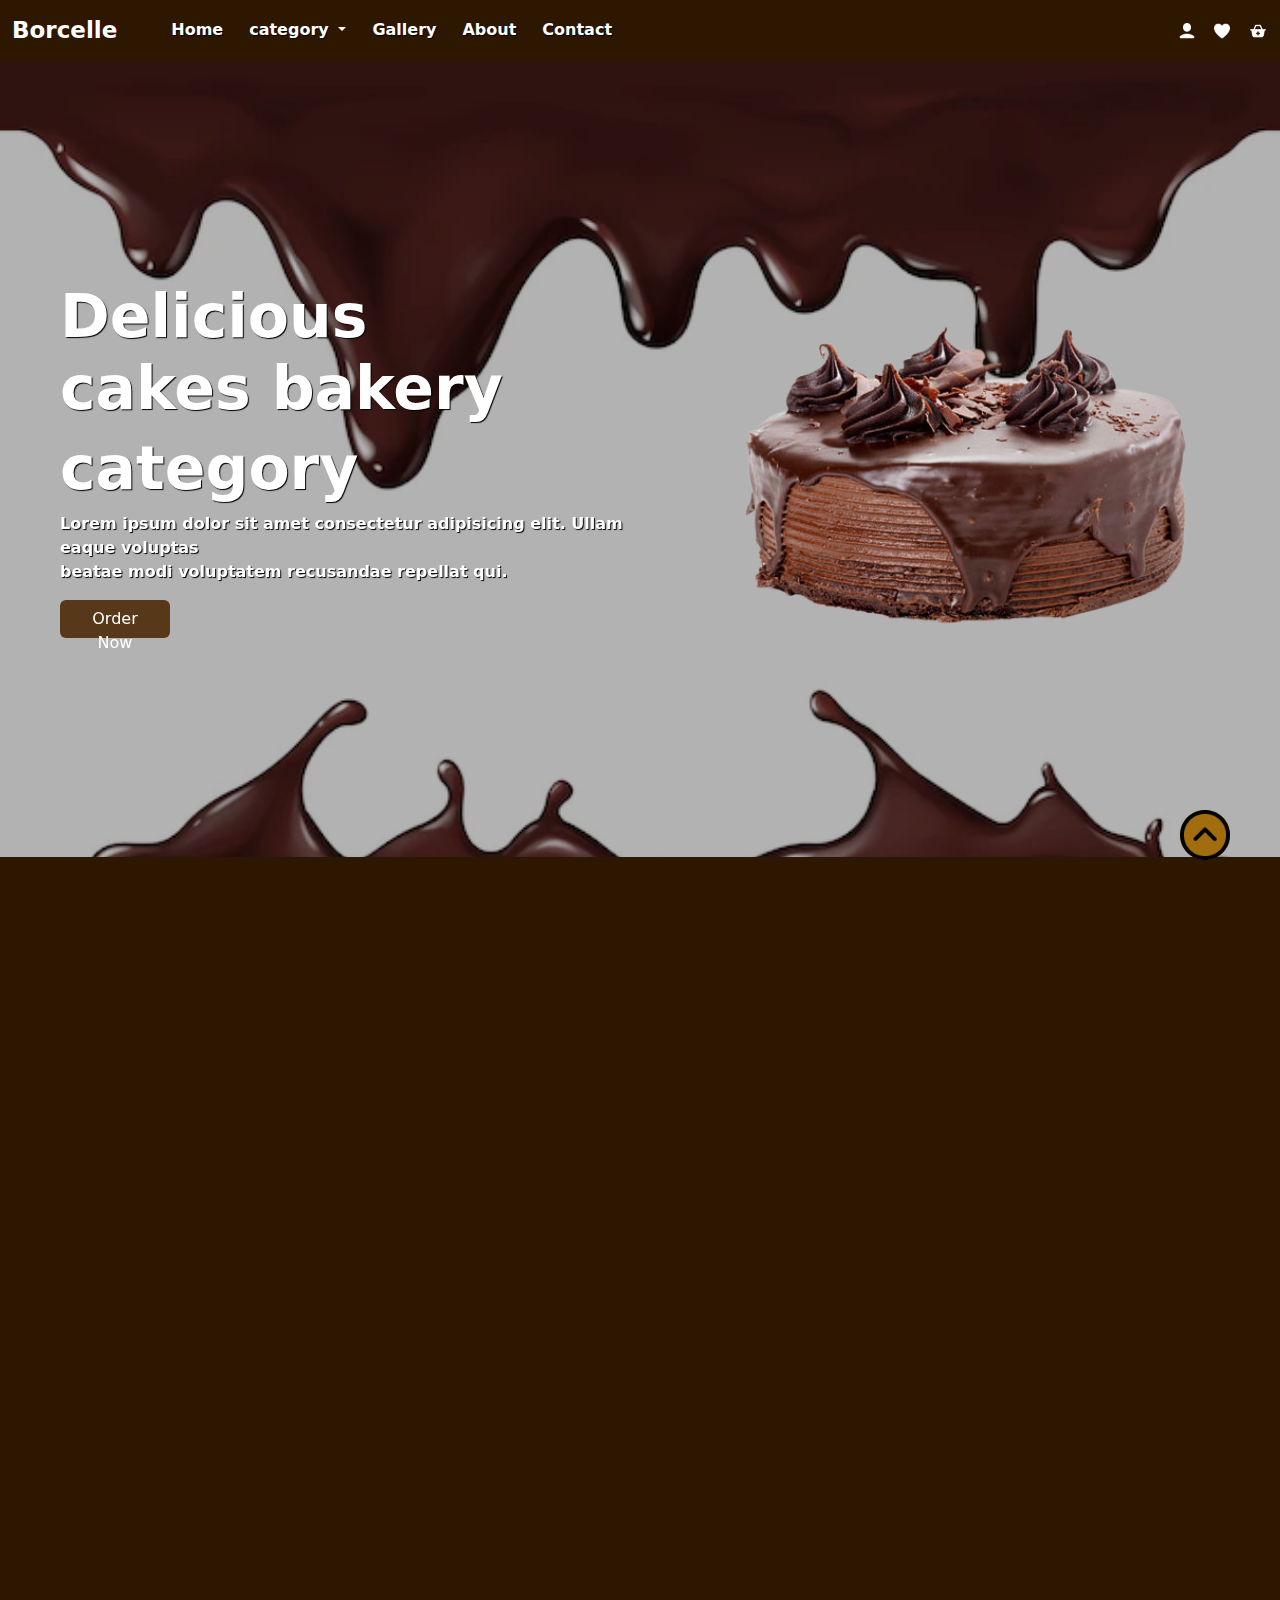
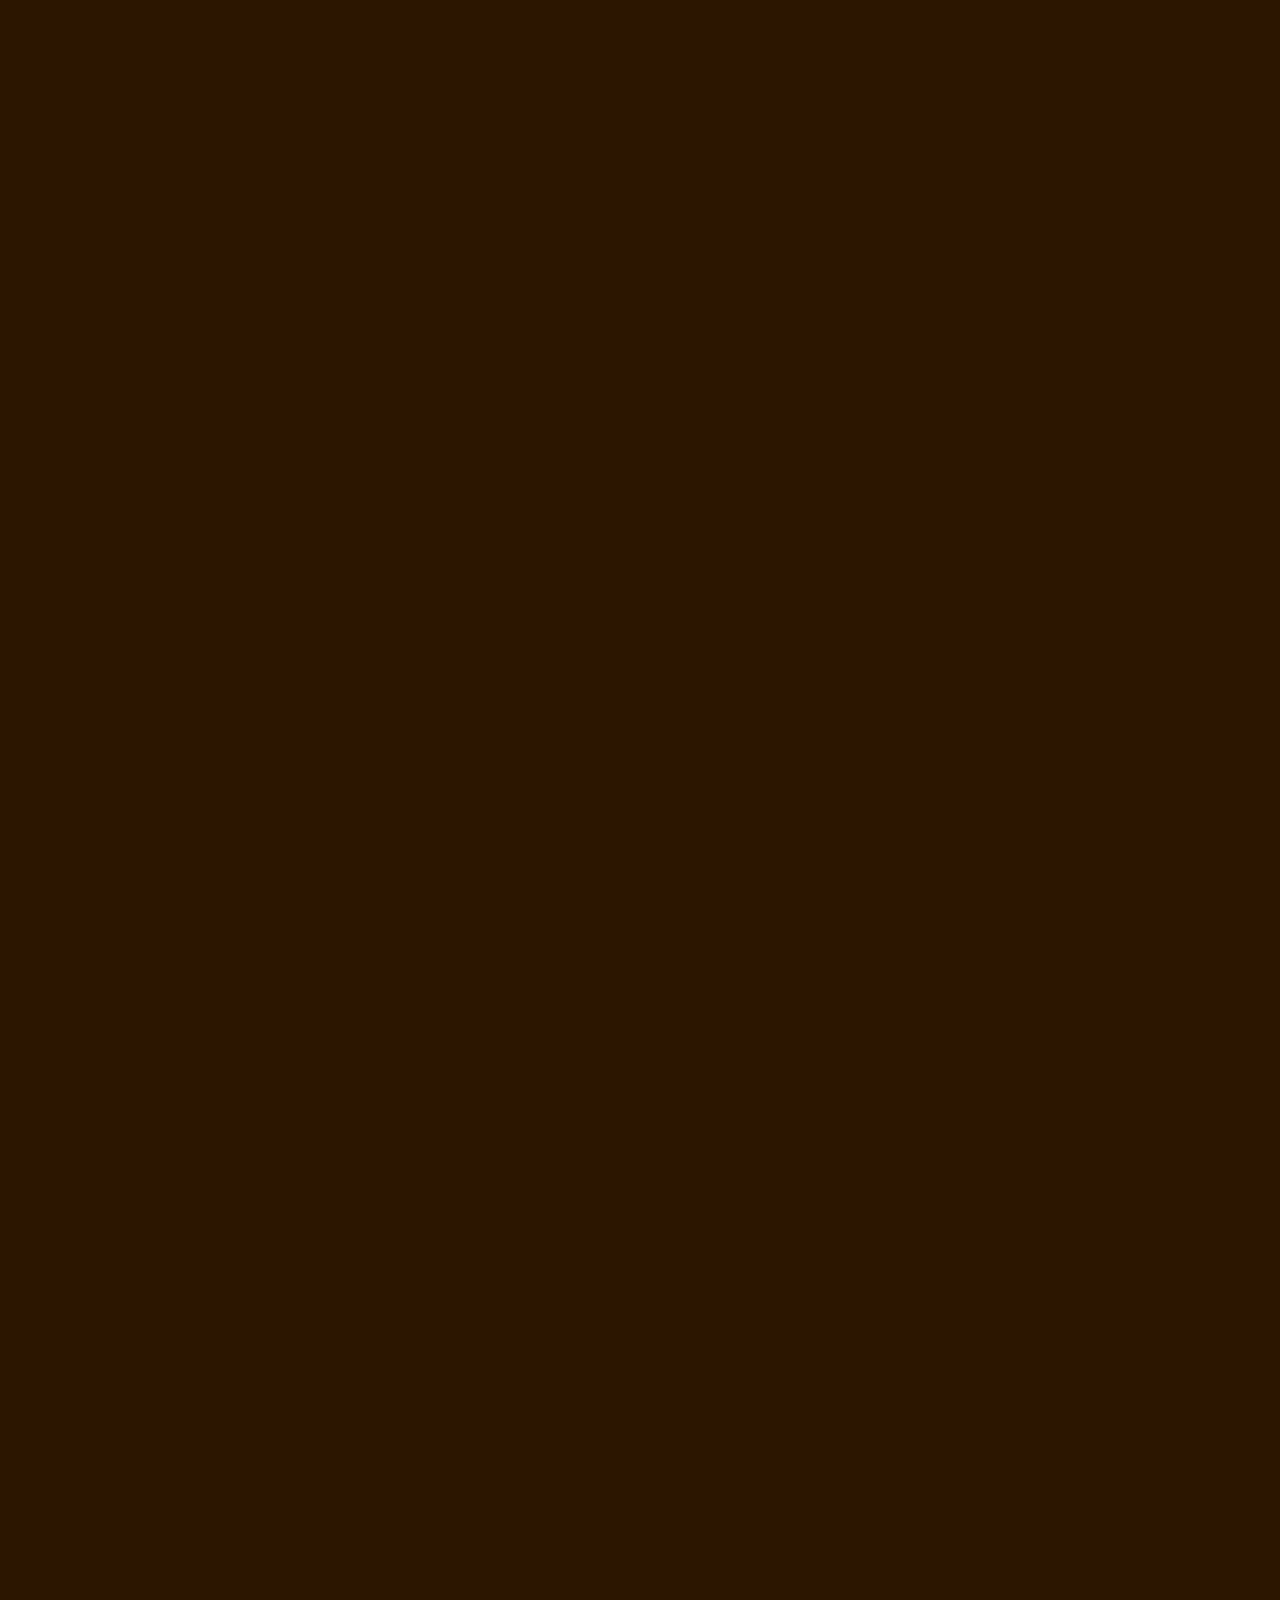
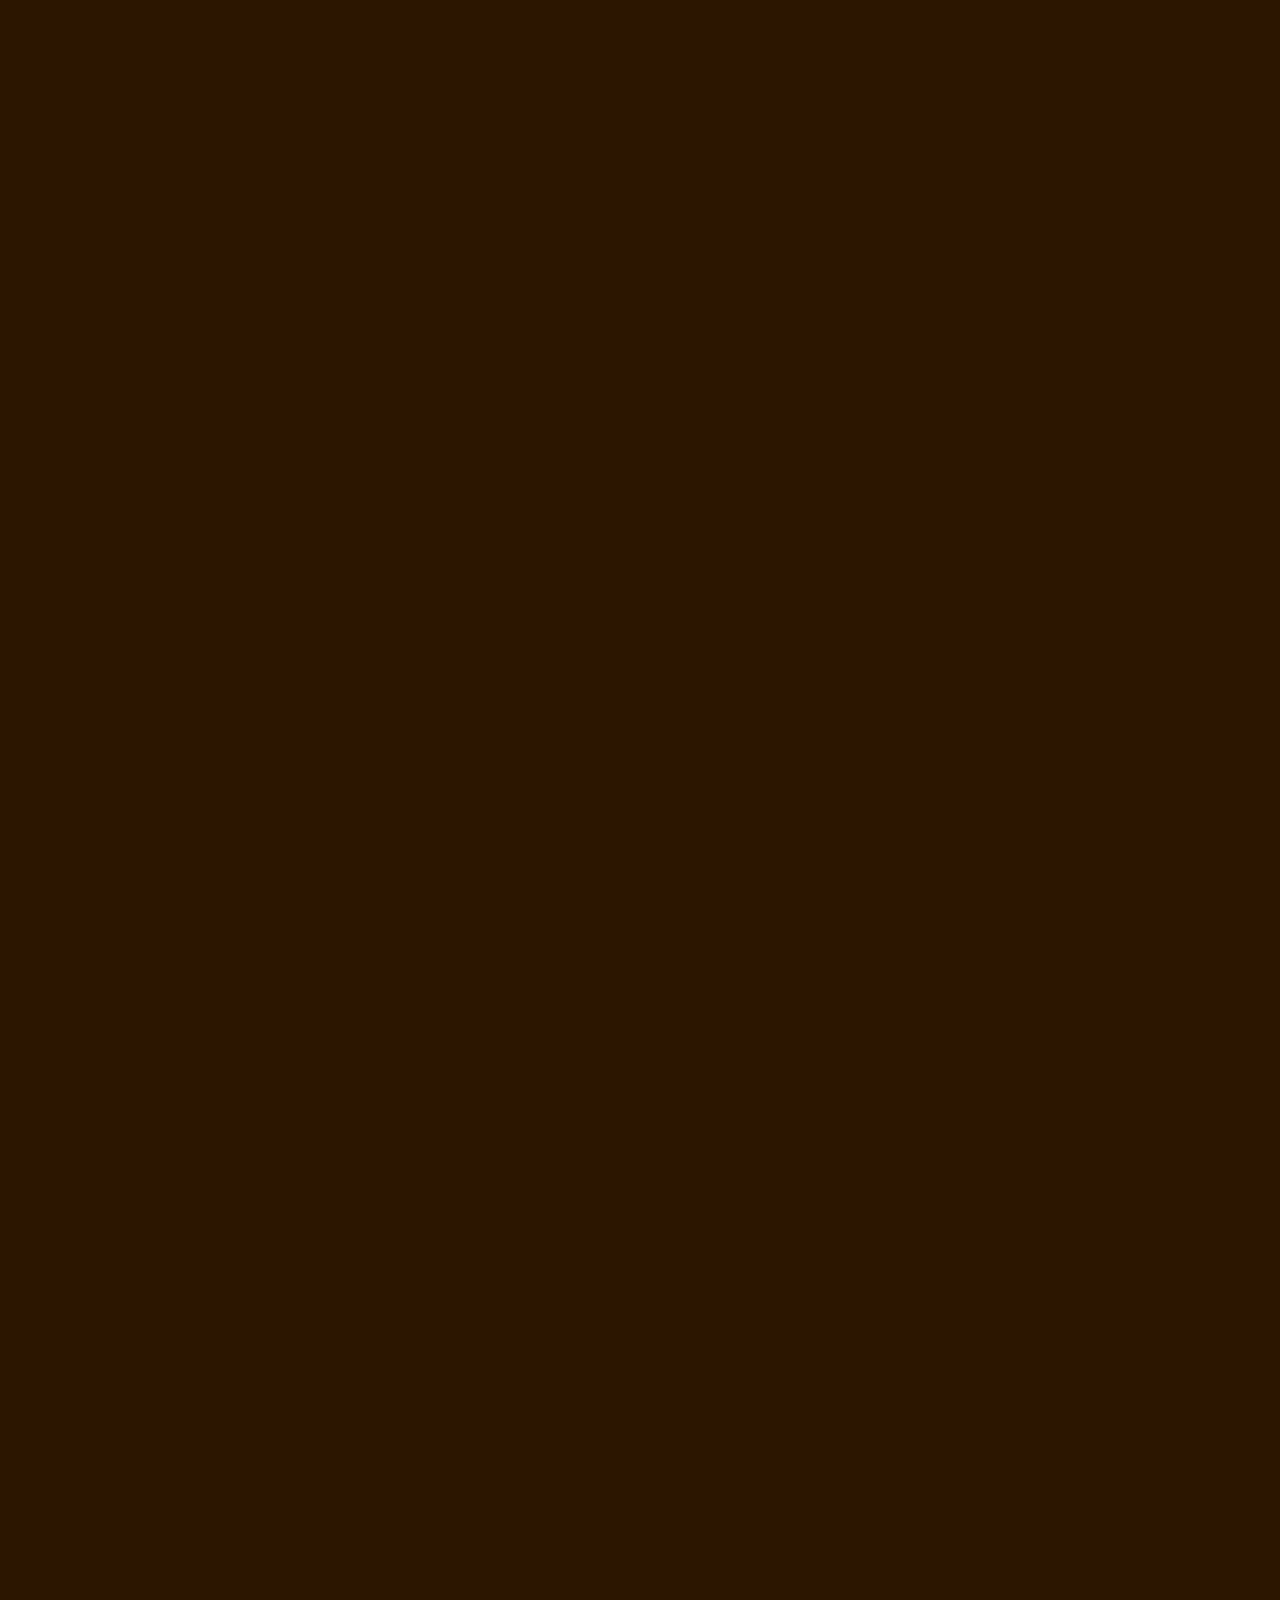
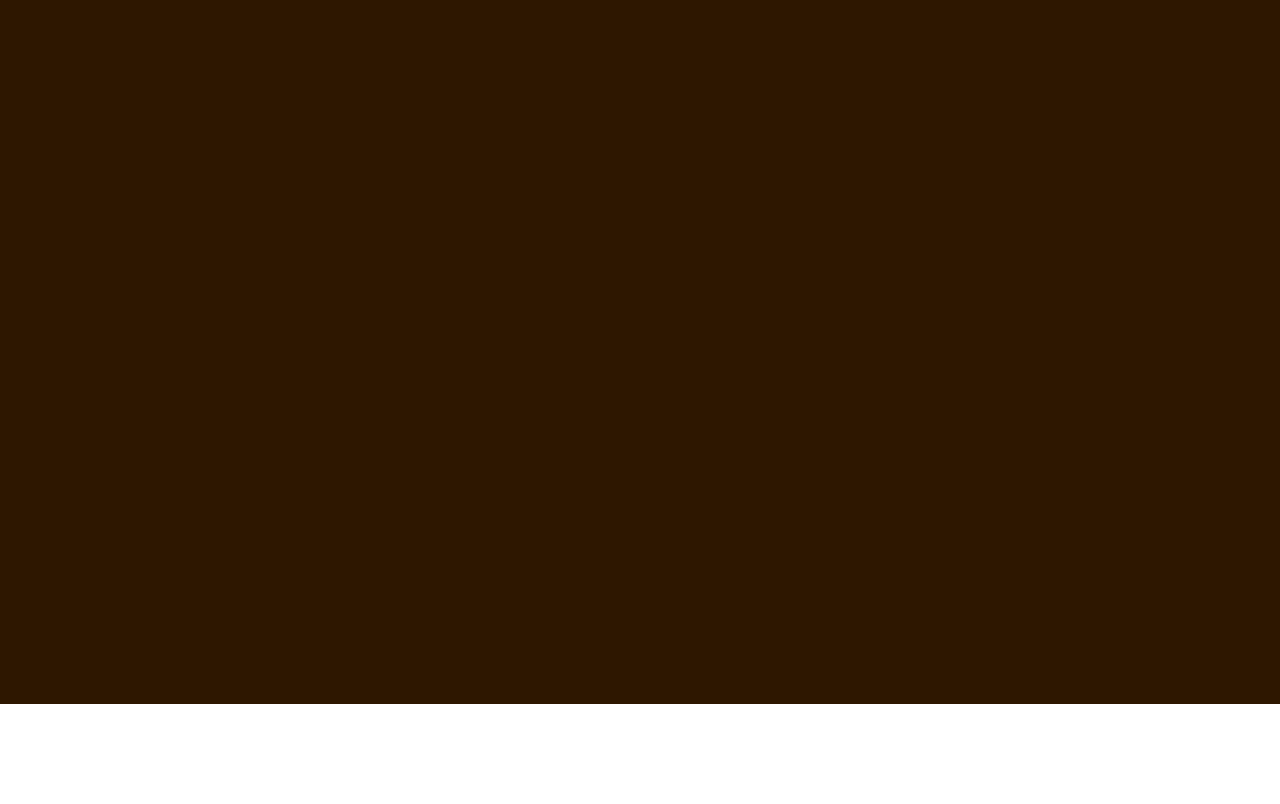
==== index.html @ 19145489 "first commit" ====
<!DOCTYPE html>
<html lang="en">

<head>
    <meta charset="UTF-8">
    <meta name="viewport" content="width=device-width, initial-scale=1.0">
    <title>Borcelle Cakebake</title>

    <link rel="stylesheet" href="style.css">
    <!-- bootstrap -->
    <link href="https://cdn.jsdelivr.net/npm/bootstrap@5.3.3/dist/css/bootstrap.min.css" rel="stylesheet"
        integrity="sha384-QWTKZyjpPEjISv5WaRU9OFeRpok6YctnYmDr5pNlyT2bRjXh0JMhjY6hW+ALEwIH" crossorigin="anonymous">
    <script src="https://cdn.jsdelivr.net/npm/@popperjs/core@2.11.8/dist/umd/popper.min.js"
        integrity="sha384-I7E8VVD/ismYTF4hNIPjVp/Zjvgyol6VFvRkX/vR+Vc4jQkC+hVqc2pM8ODewa9r"
        crossorigin="anonymous"></script>
    <script src="https://cdn.jsdelivr.net/npm/bootstrap@5.3.3/dist/js/bootstrap.min.js"
        integrity="sha384-0pUGZvbkm6XF6gxjEnlmuGrJXVbNuzT9qBBavbLwCsOGabYfZo0T0to5eqruptLy"
        crossorigin="anonymous"></script>
    <!-- icon add -->
    <link href='https://unpkg.com/boxicons@2.1.4/css/boxicons.min.css' rel='stylesheet'>

    <!-- Anmation -->
    <link href="https://unpkg.com/aos@2.3.1/dist/aos.css" rel="stylesheet">

</head>

<body>
    <div class="all-content">
        <!-- navbar -->
        <nav class="navbar navbar-expand-sm" id="navbar" data-aos="fade-down" data-aos-duration="1000">
            <div class="container-fluid">
                <a class="navbar-brand" href="#" id="logo"><img src="images/logo-Borcelle.svg" alt=""
                        width="50px">Borcelle</a>
                <button class="navbar-toggler" type="button" data-bs-toggle="collapse"
                    data-bs-target="#collapsibleNavbar">
                    <span class="navbar-toggler-icon"><img src="images/menu.png" alt="" width="30px"></span>
                </button>
                <div class="collapse navbar-collapse" id="collapsibleNavbar">
                    <ul class="navbar-nav">
                        <li class="nav-item">
                            <a class="nav-link" href="#">Home</a>
                        </li>
                        <!-- dropdown -->
                        <li class="nav-item dropdown">
                            <a href="#" class="nav-link dropdown-toggle" id="navbardrop" data-bs-toggle="dropdown">
                                category
                            </a>
                            <div class="dropdown-menu">
                                <a href="#" class="dropdown-item">Birthday Cake</a>
                                <a href="#" class="dropdown-item">Chocoleate Cake</a>
                                <a href="#" class="dropdown-item">part Cake</a>
                                <a href="#" class="dropdown-item">cup Cake</a>
                                <a href="#" class="dropdown-item">slice Cake</a>
                            </div>
                        </li>
                        <li class="nav-item">
                            <a class="nav-link" href="#">Gallery</a>
                        </li>
                        <li class="nav-item">
                            <a class="nav-link" href="#">About</a>
                        </li>
                        <li class="nav-item">
                            <a class="nav-link" href="#">Contact</a>
                        </li>
                    </ul>
                </div>
                <div class="icons">
                    <img src="images/user.png" alt="" width="20px">
                    <img src="images/heart.png" alt="" width="20px">
                    <img src="images/add.png" alt="" width="20px">
                </div>
            </div>
        </nav>
        <!-- Home Section -->
        <div class="home" data-aos="zoom-out">
            <div class="content">
                <h3>Delicious <br> cakes bakery</h3>
                <h2> category <span class="changeContent"></span></h2>
                <p>Lorem ipsum dolor sit amet consectetur adipisicing elit. Ullam eaque voluptas
                    <br> beatae modi voluptatem recusandae repellat qui.
                </p>
                <a href="" class="btn">Order Now</a>
            </div>
            <div class="img">
                <img src="images/background.png" alt="">
            </div>
        </div>

        <!-- Top cards -->
        <div class="container" id="box" data-aos="fade-up" data-aos-duration="1500">
            <div class="row">
                <div class="col-md-4 py-3 py-md-0">
                    <div class="card">
                        <img src="./images/box1.jpg" alt="">
                    </div>
                </div>
                <div class="col-md-4 py-3 py-md-0">
                    <div class="card">
                        <img src="./images/box2.jpg" alt="">
                    </div>
                </div>
                <div class="col-md-4 py-3 py-md-0">
                    <div class="card">
                        <img src="./images/box3.jpg" alt="">
                    </div>
                </div>
            </div>
        </div>

        <!-- banner  -->
        <div class="banner" data-aos="fade-up" data-aos-duration="1500">
            <div class="content">
                <h3>Delicious</h3>
                <h2>Up to 50% Off</h2>
                <p>Get the best deals on our delicious cakes</p>
                <div id="btnOrder"><button>Order Now</button></div>
            </div>
            <div class="img">
                <img src="./images/banner-background.png" alt="">
            </div>
        </div>

        <!-- product card -->
        <section id="product-card" data-aos="fade-up" data-aos-duration="1500">
            <div class="container">
                <h1>Cakes</h1>
                <div class="row">
                    <div class="col-md-3 py-3 py-md-0">
                        <div class="card">
                            <div class="overlay">
                                <button type="button" class="btn btn-secondary" title="Quick Shop"><i><img
                                            src="./images/views.png" alt="" width="30px"></i></button>
                                <button type="button" class="btn btn-secondary" title="Add to Wislist"><i><img
                                            src="./images/heart.png" alt="" width="30px"></i></button>
                                <button type="button" class="btn btn-secondary" title="Add to Cart"><i><img
                                            src="./images/add.png" alt="" width="30px"></i></button>
                            </div>
                            <img src="./images/c1.png" alt="">
                            <div class="card-body">
                                <h3>Cream Cake</h3>
                                <div class="star">
                                    <i class="bx bxs-star checked"></i>
                                    <i class="bx bxs-star checked"></i>
                                    <i class="bx bxs-star checked"></i>
                                    <i class="bx bxs-star"></i>
                                    <i class="bx bxs-star"></i>
                                </div>
                                <p>Lorem ipsum dolor sit amet consectetur adipisicing elit. Quia, voluptatibus.</p>
                                <h6>$50.10 <span><button>Add Cart</button></span></h6>
                            </div>
                        </div>
                    </div>
                    <div class="col-md-3 py-3 py-md-0">
                        <div class="card">
                            <div class="overlay">
                                <button type="button" class="btn btn-secondary" title="Quick Shop"><i><img
                                            src="./images/views.png" alt="" width="30px"></i></button>
                                <button type="button" class="btn btn-secondary" title="Add to Wislist"><i><img
                                            src="./images/heart.png" alt="" width="30px"></i></button>
                                <button type="button" class="btn btn-secondary" title="Add to Cart"><i><img
                                            src="./images/add.png" alt="" width="30px"></i></button>
                            </div>
                            <img src="./images/c2.png" alt="">
                            <div class="card-body">
                                <h3>Choco Cake</h3>
                                <div class="star">
                                    <i class="bx bxs-star checked"></i>
                                    <i class="bx bxs-star checked"></i>
                                    <i class="bx bxs-star checked"></i>
                                    <i class="bx bxs-star checked"></i>
                                    <i class="bx bxs-star checked"></i>
                                </div>
                                <p>Lorem ipsum dolor sit amet consectetur adipisicing elit. Quia, voluptatibus.</p>
                                <h6>$100.05 <span><button>Add Cart</button></span></h6>
                            </div>
                        </div>
                    </div>
                    <div class="col-md-3 py-3 py-md-0">
                        <div class="card">
                            <div class="overlay">
                                <button type="button" class="btn btn-secondary" title="Quick Shop"><i><img
                                            src="./images/views.png" alt="" width="30px"></i></button>
                                <button type="button" class="btn btn-secondary" title="Add to Wislist"><i><img
                                            src="./images/heart.png" alt="" width="30px"></i></button>
                                <button type="button" class="btn btn-secondary" title="Add to Cart"><i><img
                                            src="./images/add.png" alt="" width="30px"></i></button>
                            </div>
                            <img src="./images/c3.png" alt="">
                            <div class="card-body">
                                <h3>Slice Cake</h3>
                                <div class="star">
                                    <i class="bx bxs-star checked"></i>
                                    <i class="bx bxs-star checked"></i>
                                    <i class="bx bxs-star checked"></i>
                                    <i class="bx bxs-star"></i>
                                    <i class="bx bxs-star"></i>
                                </div>
                                <p>Lorem ipsum dolor sit amet consectetur adipisicing elit. Quia, voluptatibus.</p>
                                <h6>$60.00 <span><button>Add Cart</button></span></h6>
                            </div>
                        </div>
                    </div>
                    <div class="col-md-3 py-3 py-md-0">
                        <div class="card">
                            <div class="overlay">
                                <button type="button" class="btn btn-secondary" title="Quick Shop"><i><img
                                            src="./images/views.png" alt="" width="30px"></i></button>
                                <button type="button" class="btn btn-secondary" title="Add to Wislist"><i><img
                                            src="./images/heart.png" alt="" width="30px"></i></button>
                                <button type="button" class="btn btn-secondary" title="Add to Cart"><i><img
                                            src="./images/add.png" alt="" width="30px"></i></button>
                            </div>
                            <img src="./images/c4.png" alt="">
                            <div class="card-body">
                                <h3>Fruit Cake</h3>
                                <div class="star">
                                    <i class="bx bxs-star checked"></i>
                                    <i class="bx bxs-star checked"></i>
                                    <i class="bx bxs-star checked"></i>
                                    <i class="bx bxs-star"></i>
                                    <i class="bx bxs-star"></i>
                                </div>
                                <p>Lorem ipsum dolor sit amet consectetur adipisicing elit. Quia, voluptatibus.</p>
                                <h6>$30.0 <span><button>Add Cart</button></span></h6>
                            </div>
                        </div>
                    </div>

                </div>

                <div class="row" data-aos="fade-up" data-aos-duration="1500">
                    <div class="col-md-3 py-3 py-md-0">
                        <div class="card">
                            <div class="overlay">
                                <button type="button" class="btn btn-secondary" title="Quick Shop"><i><img
                                            src="./images/views.png" alt="" width="30px"></i></button>
                                <button type="button" class="btn btn-secondary" title="Add to Wislist"><i><img
                                            src="./images/heart.png" alt="" width="30px"></i></button>
                                <button type="button" class="btn btn-secondary" title="Add to Cart"><i><img
                                            src="./images/add.png" alt="" width="30px"></i></button>
                            </div>
                            <img src="./images/c5.png" alt="">
                            <div class="card-body">
                                <h3>Brown Cake</h3>
                                <div class="star">
                                    <i class="bx bxs-star checked"></i>
                                    <i class="bx bxs-star checked"></i>
                                    <i class="bx bxs-star checked"></i>
                                    <i class="bx bxs-star"></i>
                                    <i class="bx bxs-star"></i>
                                </div>
                                <p>Lorem ipsum dolor sit amet consectetur adipisicing elit. Quia, voluptatibus.</p>
                                <h6>$10.02 <span><button>Add Cart</button></span></h6>
                            </div>
                        </div>
                    </div>
                    <div class="col-md-3 py-3 py-md-0">
                        <div class="card">
                            <div class="overlay">
                                <button type="button" class="btn btn-secondary" title="Quick Shop"><i><img
                                            src="./images/views.png" alt="" width="30px"></i></button>
                                <button type="button" class="btn btn-secondary" title="Add to Wislist"><i><img
                                            src="./images/heart.png" alt="" width="30px"></i></button>
                                <button type="button" class="btn btn-secondary" title="Add to Cart"><i><img
                                            src="./images/add.png" alt="" width="30px"></i></button>
                            </div>
                            <img src="./images/c6.png" alt="">
                            <div class="card-body">
                                <h3>Slice Cake</h3>
                                <div class="star">
                                    <i class="bx bxs-star checked"></i>
                                    <i class="bx bxs-star checked"></i>
                                    <i class="bx bxs-star checked"></i>
                                    <i class="bx bxs-star"></i>
                                    <i class="bx bxs-star"></i>
                                </div>
                                <p>Lorem ipsum dolor sit amet consectetur adipisicing elit. Quia, voluptatibus.</p>
                                <h6>$15.10 <span><button>Add Cart</button></span></h6>
                            </div>
                        </div>
                    </div>
                    <div class="col-md-3 py-3 py-md-0">
                        <div class="card">
                            <div class="overlay">
                                <button type="button" class="btn btn-secondary" title="Quick Shop"><i><img
                                            src="./images/views.png" alt="" width="30px"></i></button>
                                <button type="button" class="btn btn-secondary" title="Add to Wislist"><i><img
                                            src="./images/heart.png" alt="" width="30px"></i></button>
                                <button type="button" class="btn btn-secondary" title="Add to Cart"><i><img
                                            src="./images/add.png" alt="" width="30px"></i></button>
                            </div>
                            <img src="./images/c7.png" alt="">
                            <div class="card-body">
                                <h3>Fruit Cake</h3>
                                <div class="star">
                                    <i class="bx bxs-star checked"></i>
                                    <i class="bx bxs-star checked"></i>
                                    <i class="bx bxs-star checked"></i>
                                    <i class="bx bxs-star checked"></i>
                                    <i class="bx bxs-star"></i>
                                </div>
                                <p>Lorem ipsum dolor sit amet consectetur adipisicing elit. Quia, voluptatibus.</p>
                                <h6>$200.30 <span><button>Add Cart</button></span></h6>
                            </div>
                        </div>
                    </div>
                    <div class="col-md-3 py-3 py-md-0">
                        <div class="card">
                            <div class="overlay">
                                <button type="button" class="btn btn-secondary" title="Quick Shop"><i><img
                                            src="./images/views.png" alt="" width="30px"></i></button>
                                <button type="button" class="btn btn-secondary" title="Add to Wislist"><i><img
                                            src="./images/heart.png" alt="" width="30px"></i></button>
                                <button type="button" class="btn btn-secondary" title="Add to Cart"><i><img
                                            src="./images/add.png" alt="" width="30px"></i></button>
                            </div>
                            <img src="./images/c8.png" alt="">
                            <div class="card-body">
                                <h3>Choco Cake</h3>
                                <div class="star">
                                    <i class="bx bxs-star checked"></i>
                                    <i class="bx bxs-star checked"></i>
                                    <i class="bx bxs-star checked"></i>
                                    <i class="bx bxs-star"></i>
                                    <i class="bx bxs-star"></i>
                                </div>
                                <p>Lorem ipsum dolor sit amet consectetur adipisicing elit. Quia, voluptatibus.</p>
                                <h6>$30.20 <span><button>Add Cart</button></span></h6>
                            </div>
                        </div>
                    </div>
                </div>
            </div>
        </section>

        <!-- product-card 2 -->
        <section id="product-card" data-aos="fade-up" data-aos-duration="1500">
            <div class="container">
                <h1>Birthday Cakes</h1>
                <div class="row">
                    <div class="col-md-3 py-3 py-md-0">
                        <div class="card">
                            <div class="overlay">
                                <button type="button" class="btn btn-secondary" title="Quick Shop"><i><img
                                            src="./images/views.png" alt="" width="30px"></i></button>
                                <button type="button" class="btn btn-secondary" title="Add to Wislist"><i><img
                                            src="./images/heart.png" alt="" width="30px"></i></button>
                                <button type="button" class="btn btn-secondary" title="Add to Cart"><i><img
                                            src="./images/add.png" alt="" width="30px"></i></button>
                            </div>
                            <img src="./images/c9.png" alt="">
                            <div class="card-body">
                                <h3>Birthdady Cake</h3>
                                <div class="star">
                                    <i class="bx bxs-star checked"></i>
                                    <i class="bx bxs-star checked"></i>
                                    <i class="bx bxs-star checked"></i>
                                    <i class="bx bxs-starchecked"></i>
                                    <i class="bx bxs-star"></i>
                                </div>
                                <p>Lorem ipsum dolor sit amet consectetur adipisicing elit. Quia, voluptatibus.</p>
                                <h6>$30.10 <span><button>Add Cart</button></span></h6>
                            </div>
                        </div>
                    </div>
                    <div class="col-md-3 py-3 py-md-0">
                        <div class="card">
                            <div class="overlay">
                                <button type="button" class="btn btn-secondary" title="Quick Shop"><i><img
                                            src="./images/views.png" alt="" width="30px"></i></button>
                                <button type="button" class="btn btn-secondary" title="Add to Wislist"><i><img
                                            src="./images/heart.png" alt="" width="30px"></i></button>
                                <button type="button" class="btn btn-secondary" title="Add to Cart"><i><img
                                            src="./images/add.png" alt="" width="30px"></i></button>
                            </div>
                            <img src="./images/c10.png" alt="">
                            <div class="card-body">
                                <h3>Bir Cup Cake</h3>
                                <div class="star">
                                    <i class="bx bxs-star checked"></i>
                                    <i class="bx bxs-star checked"></i>
                                    <i class="bx bxs-star checked"></i>
                                    <i class="bx bxs-star checked"></i>
                                    <i class="bx bxs-star checked"></i>
                                </div>
                                <p>Lorem ipsum dolor sit amet consectetur adipisicing elit. Quia, voluptatibus.</p>
                                <h6>$10.10 <span><button>Add Cart</button></span></h6>
                            </div>
                        </div>
                    </div>
                    <div class="col-md-3 py-3 py-md-0">
                        <div class="card">
                            <div class="overlay">
                                <button type="button" class="btn btn-secondary" title="Quick Shop"><i><img
                                            src="./images/views.png" alt="" width="30px"></i></button>
                                <button type="button" class="btn btn-secondary" title="Add to Wislist"><i><img
                                            src="./images/heart.png" alt="" width="30px"></i></button>
                                <button type="button" class="btn btn-secondary" title="Add to Cart"><i><img
                                            src="./images/add.png" alt="" width="30px"></i></button>
                            </div>
                            <img src="./images/c11.png" alt="">
                            <div class="card-body">
                                <h3>Birthday Cake</h3>
                                <div class="star">
                                    <i class="bx bxs-star checked"></i>
                                    <i class="bx bxs-star checked"></i>
                                    <i class="bx bxs-star checked"></i>
                                    <i class="bx bxs-star"></i>
                                    <i class="bx bxs-star"></i>
                                </div>
                                <p>Lorem ipsum dolor sit amet consectetur adipisicing elit. Quia, voluptatibus.</p>
                                <h6>$20.10 <span><button>Add Cart</button></span></h6>
                            </div>
                        </div>
                    </div>
                    <div class="col-md-3 py-3 py-md-0">
                        <div class="card">
                            <div class="overlay">
                                <button type="button" class="btn btn-secondary" title="Quick Shop"><i><img
                                            src="./images/views.png" alt="" width="30px"></i></button>
                                <button type="button" class="btn btn-secondary" title="Add to Wislist"><i><img
                                            src="./images/heart.png" alt="" width="30px"></i></button>
                                <button type="button" class="btn btn-secondary" title="Add to Cart"><i><img
                                            src="./images/add.png" alt="" width="30px"></i></button>
                            </div>
                            <img src="./images/c12.png" alt="">
                            <div class="card-body">
                                <h3>Cup Cake</h3>
                                <div class="star">
                                    <i class="bx bxs-star checked"></i>
                                    <i class="bx bxs-star checked"></i>
                                    <i class="bx bxs-star checked"></i>
                                    <i class="bx bxs-star"></i>
                                    <i class="bx bxs-star"></i>
                                </div>
                                <p>Lorem ipsum dolor sit amet consectetur adipisicing elit. Quia, voluptatibus.</p>
                                <h6>$10.50 <span><button>Add Cart</button></span></h6>
                            </div>
                        </div>
                    </div>

                </div>
            </div>
        </section>

        <section id="gallary" data-aos="fade-up" data-aos-duration="1500">
            <div class="container">
                <h1>Our gallary</h1>
                <div class="row">
                    <div class="col-md-4 py-3 py-md-0">
                        <div class="card">
                            <div class="overlay">
                                <h3 class="text-counter">Dounts</h3>
                            </div>
                            <img src="./images/o1.png" alt="">
                        </div>
                    </div>
                    <div class="col-md-4 py-3 py-md-0">
                        <div class="card">
                            <div class="overlay">
                                <h3 class="text-counter">Ice Cream</h3>
                            </div>
                            <img src="./images/o2.png" alt="">
                        </div>
                    </div>
                    <div class="col-md-4 py-3 py-md-0">
                        <div class="card">
                            <div class="overlay">
                                <h3 class="text-counter">Cup Cake</h3>
                            </div>
                            <img src="./images/o3.png" alt="">
                        </div>
                    </div>
                </div>
                <div class="row" data-aos="fade-up" data-aos-duration="1500">
                    <div class="col-md-4 py-3 py-md-0">
                        <div class="card">
                            <div class="overlay">
                                <h3 class="text-counter">Delicious Cake</h3>
                            </div>
                            <img src="./images/o4.png" alt="">
                        </div>
                    </div>
                    <div class="col-md-4 py-3 py-md-0">
                        <div class="card">
                            <div class="overlay">
                                <h3 class="text-counter">Chocolate Cake</h3>
                            </div>
                            <img src="./images/o5.png" alt="">
                        </div>
                    </div>
                    <div class="col-md-4 py-3 py-md-0">
                        <div class="card">
                            <div class="overlay">
                                <h3 class="text-counter">Slice Cake</h3>
                            </div>
                            <img src="./images/o6.png" alt="">
                        </div>
                    </div>
                </div>
            </div>
        </section>

        <!-- About -->
        <section id="about" data-aos="fade-up" data-aos-duration="1500">
            <div class="container">
                <h1>About us</h1>
                <div class="row">
                    <div class="col-md-6 py-3 py-md-0">
                        <div class="card">
                            <img src="./images/about.png" alt="">
                        </div>
                    </div>
                    <div class="col-md-6 py-3 py-md-0">
                        <p>Lorem ipsum dolor sit, amet consectetur adipisicing elit. Vitae at consectetur sequi nostrum
                            cupiditate vero harum ad, neque similique dolore accusamus earum repellat tempore quam quia
                            eos illum, laudantium doloremque soluta aliquam molestiae incidunt aut illo quibusdam?
                            Blanditiis, excepturi ipsum.Lorem ipsum dolor sit, amet consectetur adipisicing elit. Vitae
                            at consectetur sequi nostrum cupiditate vero harum ad, neque similique dolore accusamus
                            earum repellat tempore quam quia eos illum, laudantium doloremque soluta aliquam molestiae
                            incidunt aut illo quibusdam? Blanditiis, excepturi ipsum.</p>
                        <div id="btn"><button>Read More...</button></div>
                    </div>
                </div>
            </div>
        </section>
        <!-- Contact -->

        <form action="https://api.web3forms.com/submit" method="POST">
            <div class="container" id="Contact" data-aos="fade-up" data-aos-duration="1500">
                <!-- API Key -->
                <input type="hidden" name="access_key" value="6d65c03b-eeb4-4340-b616-e2a442c1ba44">
                <h1>Contact us</h1>
                <div class="row">
                    <div class="col-md-4 py-1 py-md-0">
                        <div class="form-group">
                            <input type="text" name="name" class="form-control" id="usr" placeholder="Name">
                        </div>
                    </div>
                    <div class="col-md-4 py-1 py-md-0">
                        <div class="form-group">
                            <input type="email" name="email" class="form-control" id="email" placeholder="Email">
                        </div>
                    </div>
                    <div class="col-md-4 py-1 py-md-0">
                        <div class="form-group">
                            <input type="number" name="number" class="form-control" id="phone" placeholder="Phone no">
                        </div>
                    </div>
                </div>
                <div class="form-group">
                    <textarea rows="5" name="Mesaage" class="form-control" id="comment" placeholder="Messae"></textarea>
                </div>
                <div id="btnmessage"><button type="submit">Send Mesaage</button></div>
            </div>
        </form>

        
        <!-- footer -->
        <footer id="footer" data-aos="fade-up" data-aos-duration="1000">
            <h1>Borcelle</h1>
            <p>Lorem ipsum dolor sit amet consectetur, adipisicing elit. Dicta, voluptate</p>
            <div class="icons">
                <i class="bx bxl-twitter"></i>
                <i class="bx bxl-facebook"></i>
                <i class="bx bxl-google"></i>
                <i class="bx bxl-skype"></i>
                <i class="bx bxl-instagram"></i>
            </div>
            <div class="copyright">
                &copy; copyright <strong>Borcelle</strong> .All Rights Reserved
            </div>
            <div class="designer">Designed by <a href="https://sahri16.github.io/sahrish-anfal-portfolio/">Sahrish
                    Anfal</a></div>
        </footer>
        <a href="#" class="arrow"><i><img src="images\up-arrow.png" alt="" width="50px"></i></a>
        <!-- <i class='bx bx-up-arrow-alt'></i> -->
    </div>
</body>
<!-- for amnimation link -->
<script src="https://unpkg.com/aos@2.3.1/dist/aos.js"></script>
<script>
    AOS.init();
</script>

</html>
---- style.css ----
* {
  margin: 0;
  padding: 0;
  box-sizing: border-box;
}
.all-content {
  background-color: #2e1700;
}
/* navbar */
.navbar {
  background-color: #2e1700;
  padding-left: 60px;
  font-weight: bold;
}
#logo {
  color: white;
  font-size: 23px;
}
#logo img {
  margin-bottom: 10px;
}
.navbar-nav {
  margin-left: 20px;
}

.nav-link {
  color: white !important;
  font-weight: bold;
  text-shadow: 1px 1px 1px black;
  margin-left: 10px;
  transition: 0.5s ease;
}
.nav-link:hover {
  background-color: rgb(161, 109, 14, 1);
  color: white;
  border-radius: 5px;
}
.icons {
  margin-left: 30px;
}
.icons img {
  margin-left: 10px;
  transition: 0.5s ease;
  cursor: pointer;
}
.icons img:hover {
  transform: translateY(-5px);
}

/* Home */

.home {
  width: 100%;
  height: 88.5vh;
  display: flex;
  background-image: linear-gradient(rgb(0, 0, 0, 0.3), rgb(0, 0, 0, 0.3)),
    url(./images/background2.png);
  background-size: cover;
  align-items: center;
  justify-content: center;
  flex-wrap: wrap;
  position: relative;
  z-index: 0;
}
.home .img {
  flex: 1 1 400px;
}
.home .img img {
  width: 100%;
}
.home .content {
  flex: 1 1 400px;
  margin-left: 60px;
}
.home .content h3 {
  color: white;
  font-size: 60px;
  font-weight: bold;
  text-shadow: 1px 1px 1px black;
}
.home .content h2 {
  font-size: 60px;
  color: white;
  text-shadow: 1px 1px 1px black;
}
.changeContent::after {
  content: " ";
  color: rgba(161, 109, 14, 1);
  animation: changetext 10s infinite linear;
}
@keyframes changetext {
  0% {
    content: "Birthday Cake";
  }
  20% {
    content: "Party Cake";
  }
  50% {
    content: "Slice Cake";
  }
  60% {
    content: "Cup Cake";
  }
  100% {
    content: "chocolate Cake";
  }
}
.content p {
  color: white;
  font-weight: bold;
  text-shadow: 1px 1px 1px black;
}
.home .content .btn {
  width: 110px;
  height: 38px;
  color: white;
  background-color: #573818;
}

/* responsive  */
@media screen and (max-width: 800px) {
  .content h3 {
    font-size: 50px;
  }
}
@media screen and (max-width: 860px) {
  .home {
    height: 120vh;
  }
}
@media screen and (max-width: 560px) {
  .home {
    height: 100vh;
  }
}
@media screen and (max-width: 330px) {
  .content h3 {
    font-size: 50px;
  }
  .content h2 {
    font-size: 50px;
  }
}

/* top cards */

#box {
  margin-top: 50px;
}
#box .card {
  box-shadow: 0px 0px 15px black;
  margin-top: 10px;
  cursor: pointer;
  transition: 0.5s ease;
}
#box .card:hover {
  transform: translateY(-15px);
}

/* banner */
.banner {
  display: flex;
  width: 100%;
  height: 60vh;
  background-image: linear-gradient(rgba(0, 0, 0, 0.6), rgba(0, 0, 0, 0.6)),
    url(./images/banner2.png);
  background-size: cover;
  align-items: center;
  justify-content: center;
  flex-wrap: wrap;
  box-shadow: 0px 0px 10px black;
  margin-top: 50px;
}
.banner .img {
  flex: 1 1 400px;
}
.banner .img img {
  width: 100%;
}
.banner .content {
  flex: 1 1 400px;
  margin-left: 60px;
  margin-top: 60px;
}
.banner .content h3 {
  color: rgba(161, 109, 14, 1);
  font-weight: bold;
  text-shadow: 1px 1px 1px black;
}
.content h2 {
  font-size: 60px;
  font-weight: bold;
  color: rgba(161, 109, 14, 1);
  text-shadow: 1px 1px 1px black;
}
.bannar .content p {
  color: rgba(161, 109, 14, 1);
}
#btnOrder button {
  letter-spacing: 3px;
  width: 150px;
  height: 35px;
  color: white;
  background-color: rgba(161, 109, 14, 1);
  cursor: pointer;
  border: none;
  border-radius: 10px;
}
/* responsive  */
@media screen and (max-width: 855px) {
  .banner {
    height: 100vh;
  }
}
@media screen and (max-width: 800px) {
  .bannar .content h3 {
    font-size: 50px;
  }
}

/* Product card */
#product-card h1 {
  text-align: center;
  text-transform: uppercase;
  color: rgba(161, 109, 14, 1);
  font-weight: bold;
  margin-top: 50px;
  text-shadow: 1px 1px 1px black;
  border-bottom: 2px solid rgba(161, 109, 14, 1);
}

#product-card .row {
  margin-top: 50px;
}
#product-card .card {
  background-color: rgba(161, 109, 14, 1);
  box-shadow: 0 0 3px black;
  border-radius: 10px;
  cursor: pointer;
  /* width: 20%; */
}
.overlay {
  display: block;
  opacity: 0;
  position: absolute;
  top: 10%;
  margin-left: 0;
  width: 70px;
  margin: 5px;
}
#product-card .card:hover .overlay {
  opacity: 1;
  margin-left: 5px;
  transition: 0.5s ease;
}
.overlay i img {
  background-color: #2e1700;
  width: 30px;
  height: 30px;
  font-size: 20px;
  padding: 7px;
  /* margin: -20px; */
  margin-bottom: 5%;
  cursor: pointer;
  border-radius: 5px;
}
.overlay .btn-secondary {
  background: transparent !important;
  border: none;
  box-shadow: none;
}
.card-body h3 {
  color: white;
}
.star .checked {
  color: yellow;
}
.card-body p {
  color: black;
  font-weight: 600;
}
.card-body h6 {
  color: black;
  font-size: 20px;
}
.card-body h6 span button {
  float: right;
  letter-spacing: 3px;
  font-size: 12px;
  width: 100px;
  height: 30px;
  border: 2px solid #573818;
  border-radius: 5px;
  font-weight: bold;
  background-color: transparent;
  transition: 0.5s ease;
}
.card-body h6 span button:hover{
background-color: #2e1700;
color: white;
}

/* gallary */
#gallary h1 {
  text-align: center;
  text-transform: uppercase;
  color: rgba(161, 109, 14, 1);
  font-weight: bold;
  margin-top: 50px;
  text-shadow: 1px 1px 1px black;
  border-bottom: 2px solid rgba(161, 109, 14, 1);
}
#gallary .row {
  margin-top: 50px;

}
#gallary .card {
  box-shadow: 3px 3px 3px black;
  border-radius: 10px;
  cursor: pointer;
}
#gallary .overlay{
  opacity: 0;
  position: absolute;
  width: 100%;
  color: white;
  text-shadow: 1px 1px 1px black;
  display: flex;
  justify-content: center;
  align-items: center;
}
#gallary .card:hover .overlay{
  opacity: 1;
  margin-top: 20%;
  transition: 0.5s ease;
}

/* About */

#about h1 {
  text-align: center;
  text-transform: uppercase;
  color: rgba(161, 109, 14, 1);
  font-weight: bold;
  margin-top: 50px;
  text-shadow: 1px 1px 1px black;
  border-bottom: 2px solid rgba(161, 109, 14, 1);
}
#about .row {
  margin-top: 50px;

}
#about .card {
  box-shadow: 0 0 5px black;
background-color: rgba(161, 109, 14, 1);
}
#about p{
  font-weight: bold;
  color: rgba(161, 109, 14, 1);
text-shadow: 0 0 1px black;
font-size: 20px;
}
#about #btn button{
 width: 150px;
 height: 40px;
 letter-spacing: 3px;
 background-color: rgba(161, 109, 14, 1);
 color: white;
 border: none;
 border-radius: 5px;
}
#about #btn button:hover{
  background-color: rgba(161, 109, 14, 0.8);
}
/* responsive */
@media screen and (max-width:1000px) {
  #about p {
    font-size: 10px;
  } 
}
@media screen and (max-width:760px) {
  #about p {
    font-size: 20px;
  } 
}


/* Contact */
#Contact{
  margin-top: 150px;
}
#Contact .row {
  margin-top: 50px;
}
#Contact h1 {
  text-align: center;
  text-transform: uppercase;
  color: rgba(161, 109, 14, 1);
  font-weight: bold;
  margin-top: 50px;
  text-shadow: 1px 1px 1px black;
  border-bottom: 2px solid rgba(161, 109, 14, 1);
}
#Contact input{
  background-color: rgba(161, 109, 14, 1);
  height: 50px;
}
#Contact input::placeholder{
  color: white;
}
#Contact textarea{
  margin-top: 20px;
  background-color: rgba(161, 109, 14, 1);
}
#Contact textarea::placeholder{
  color: white;
}
#btnmessage{
  text-align: center;
}
#btnmessage button{
  margin-top: 20px;
  width: 200px;
  height: 40px;
  letter-spacing: 3px;
  font-weight: bold;
  background: transparent;
  border: 2px solid white;
  color: white;
  transition: 0.5s;
  cursor: pointer;
  border-radius: 5px;
}
#btnmessage button:hover{
  background-color: rgba(161, 109, 14, 1);
}

/* footer */
#footer {
  margin-top: 100px;
  color: white;
 text-align: center;
 background-color: #573818;
}
#footer h1{
  color: white;
  padding-top: 30px;
}
#footer p{
  color: white;
}
.icons i{
  background-color: white;
  color: #573818;
  border-radius: 50px;
  padding: 5px;
  margin: 5px;
  font-size: 30px;
  transition: 0.5s;
  cursor: pointer;
}
.icons i:hover{
  background-color: rgba(161,109,14,1);
  color: white;
}
.copyright{
  color: white;
  margin-top: 20px;
}
.designer a{
  text-decoration: none;
  color: #bd6004;
  font-weight: bold;
}

.arrow{
  position: fixed;
  background-color: rgba(161,109,14,1);
  border-radius: 50px;
  height: 50px;
  bottom: 40px;
  right: 50px;
  text-decoration: none;
  text-align: center;
}
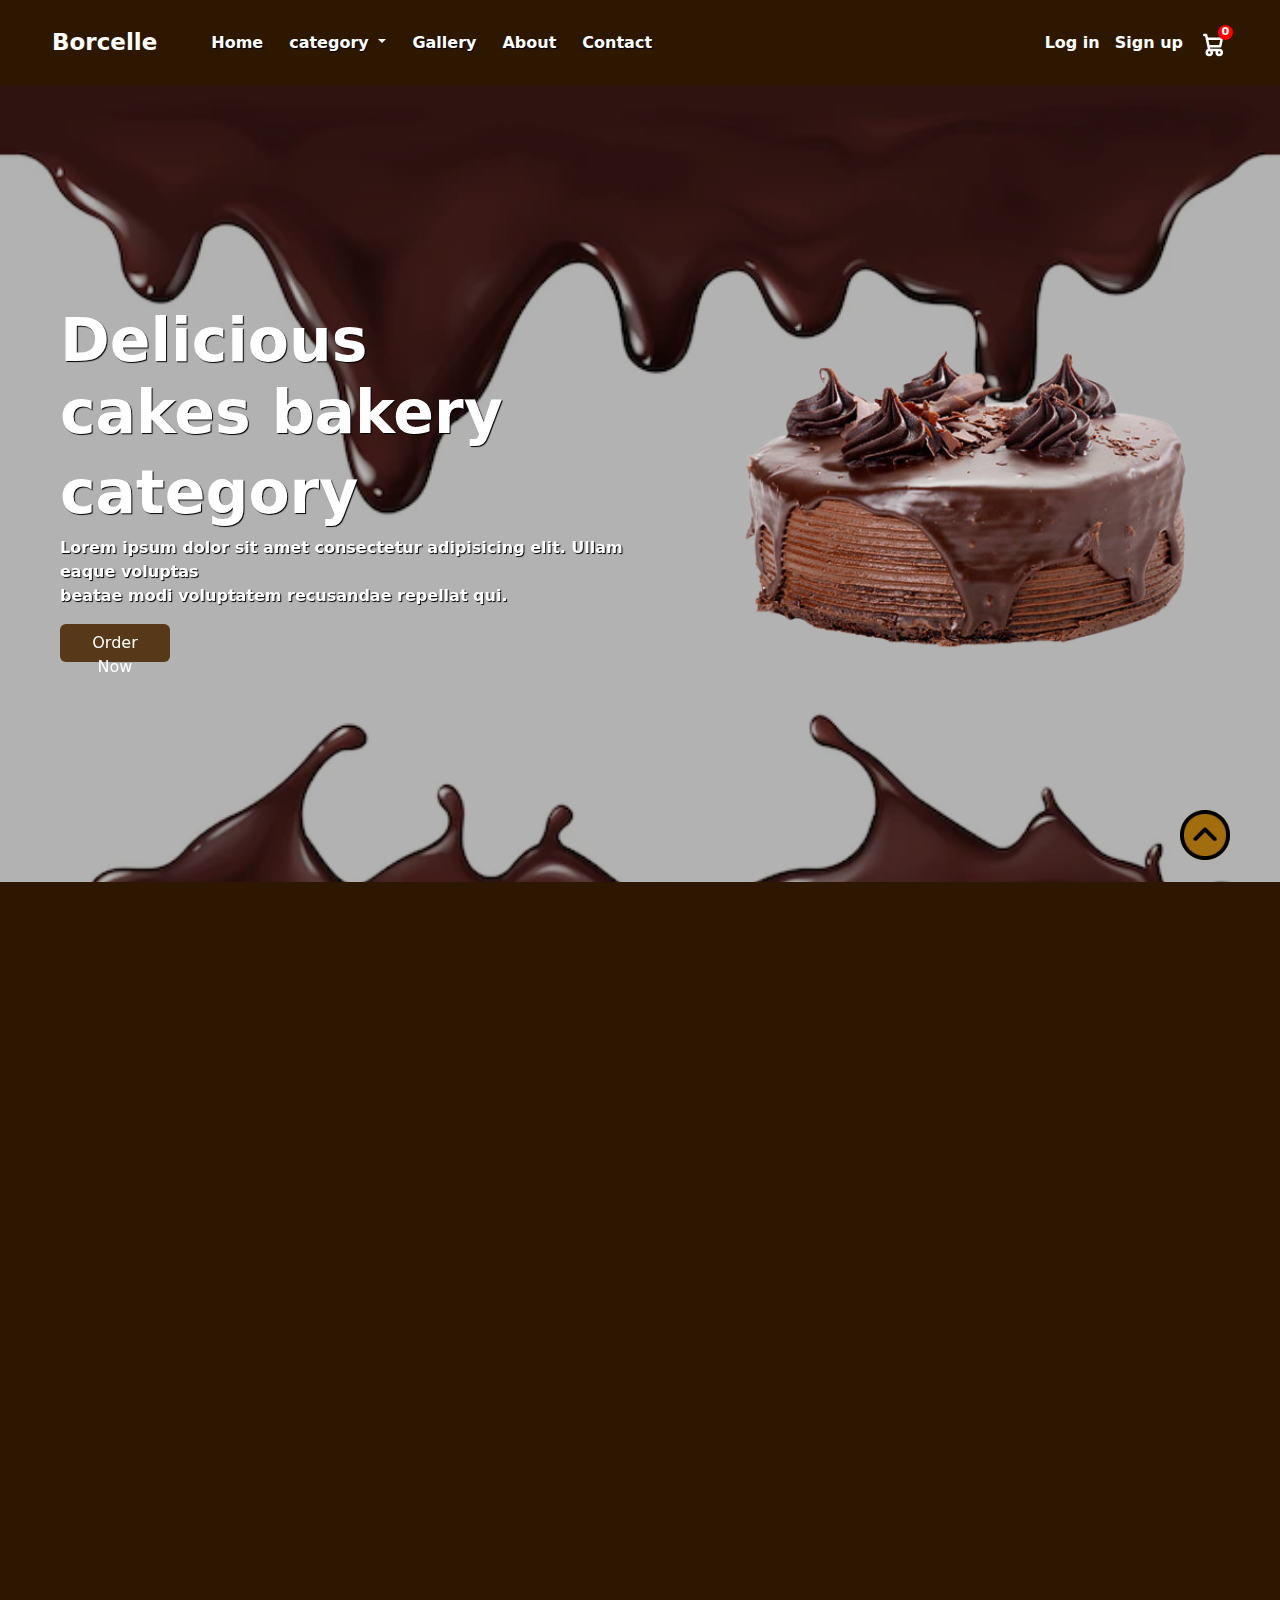
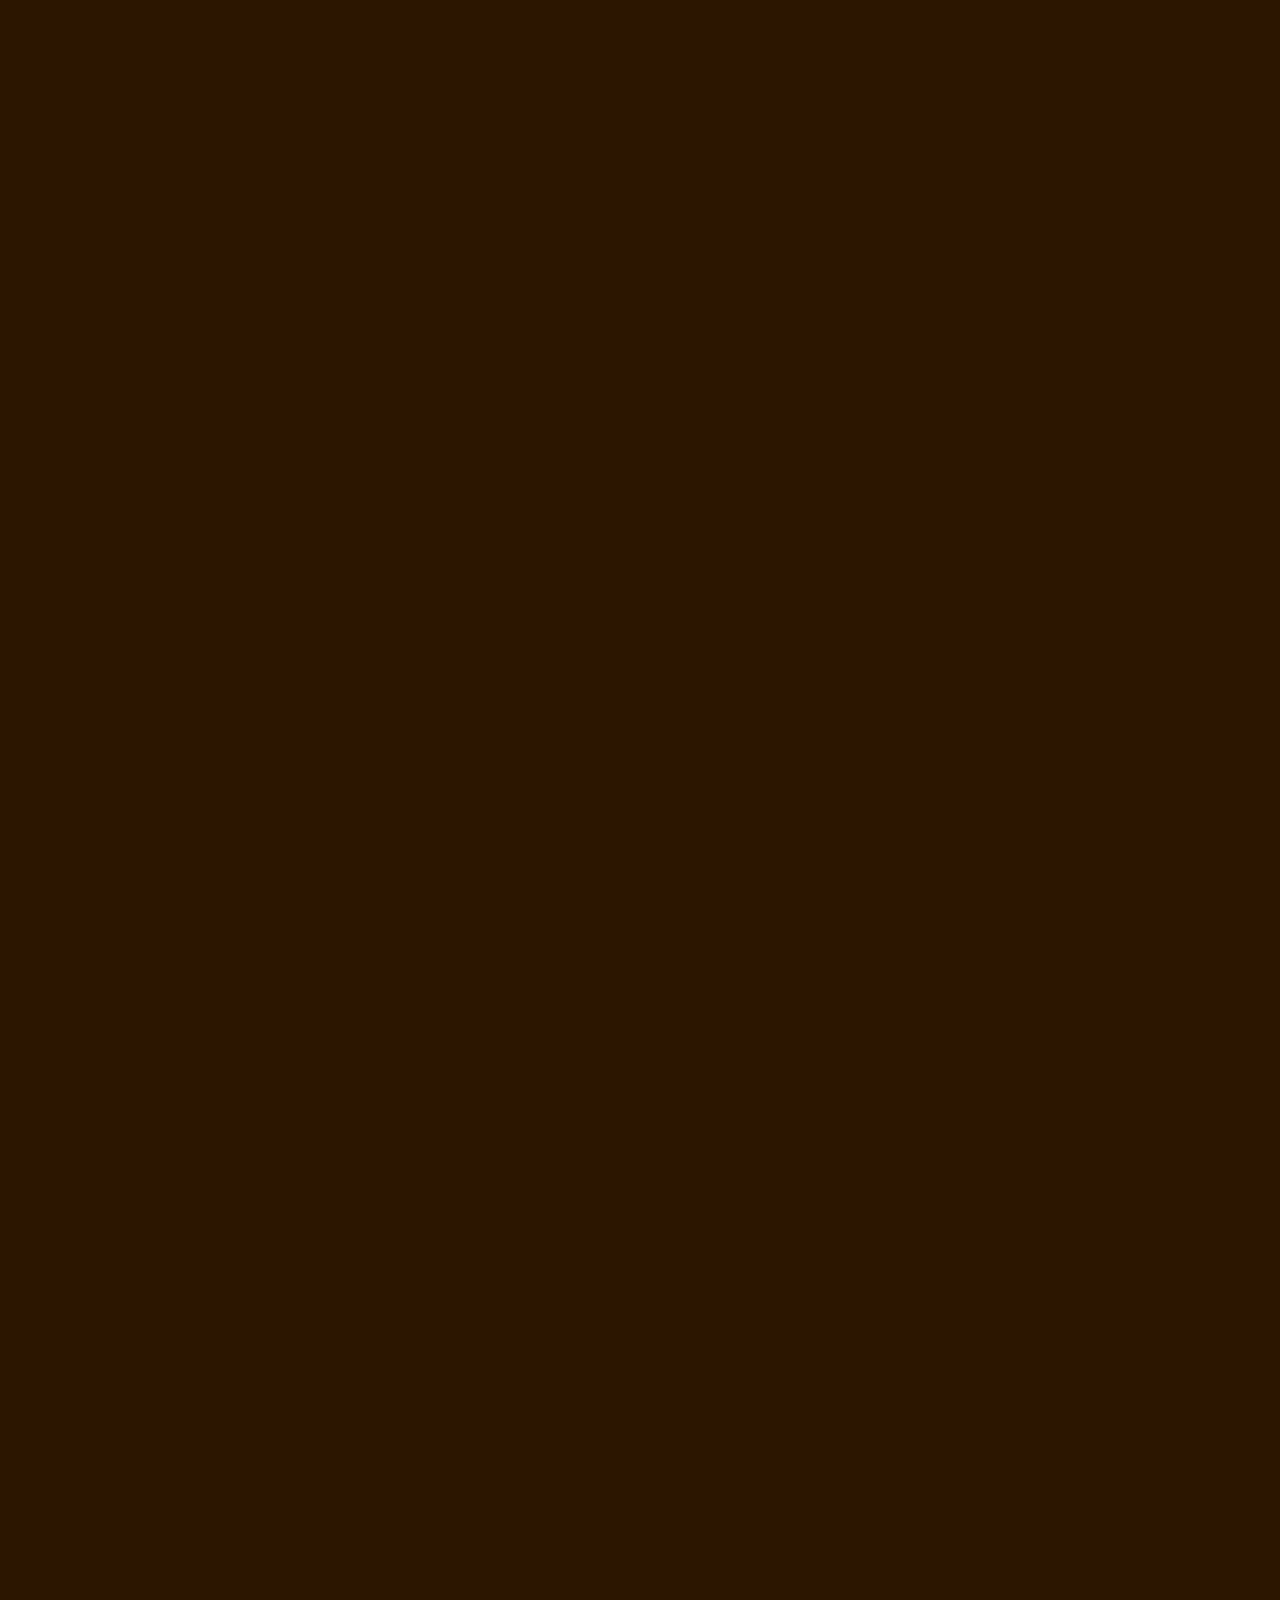
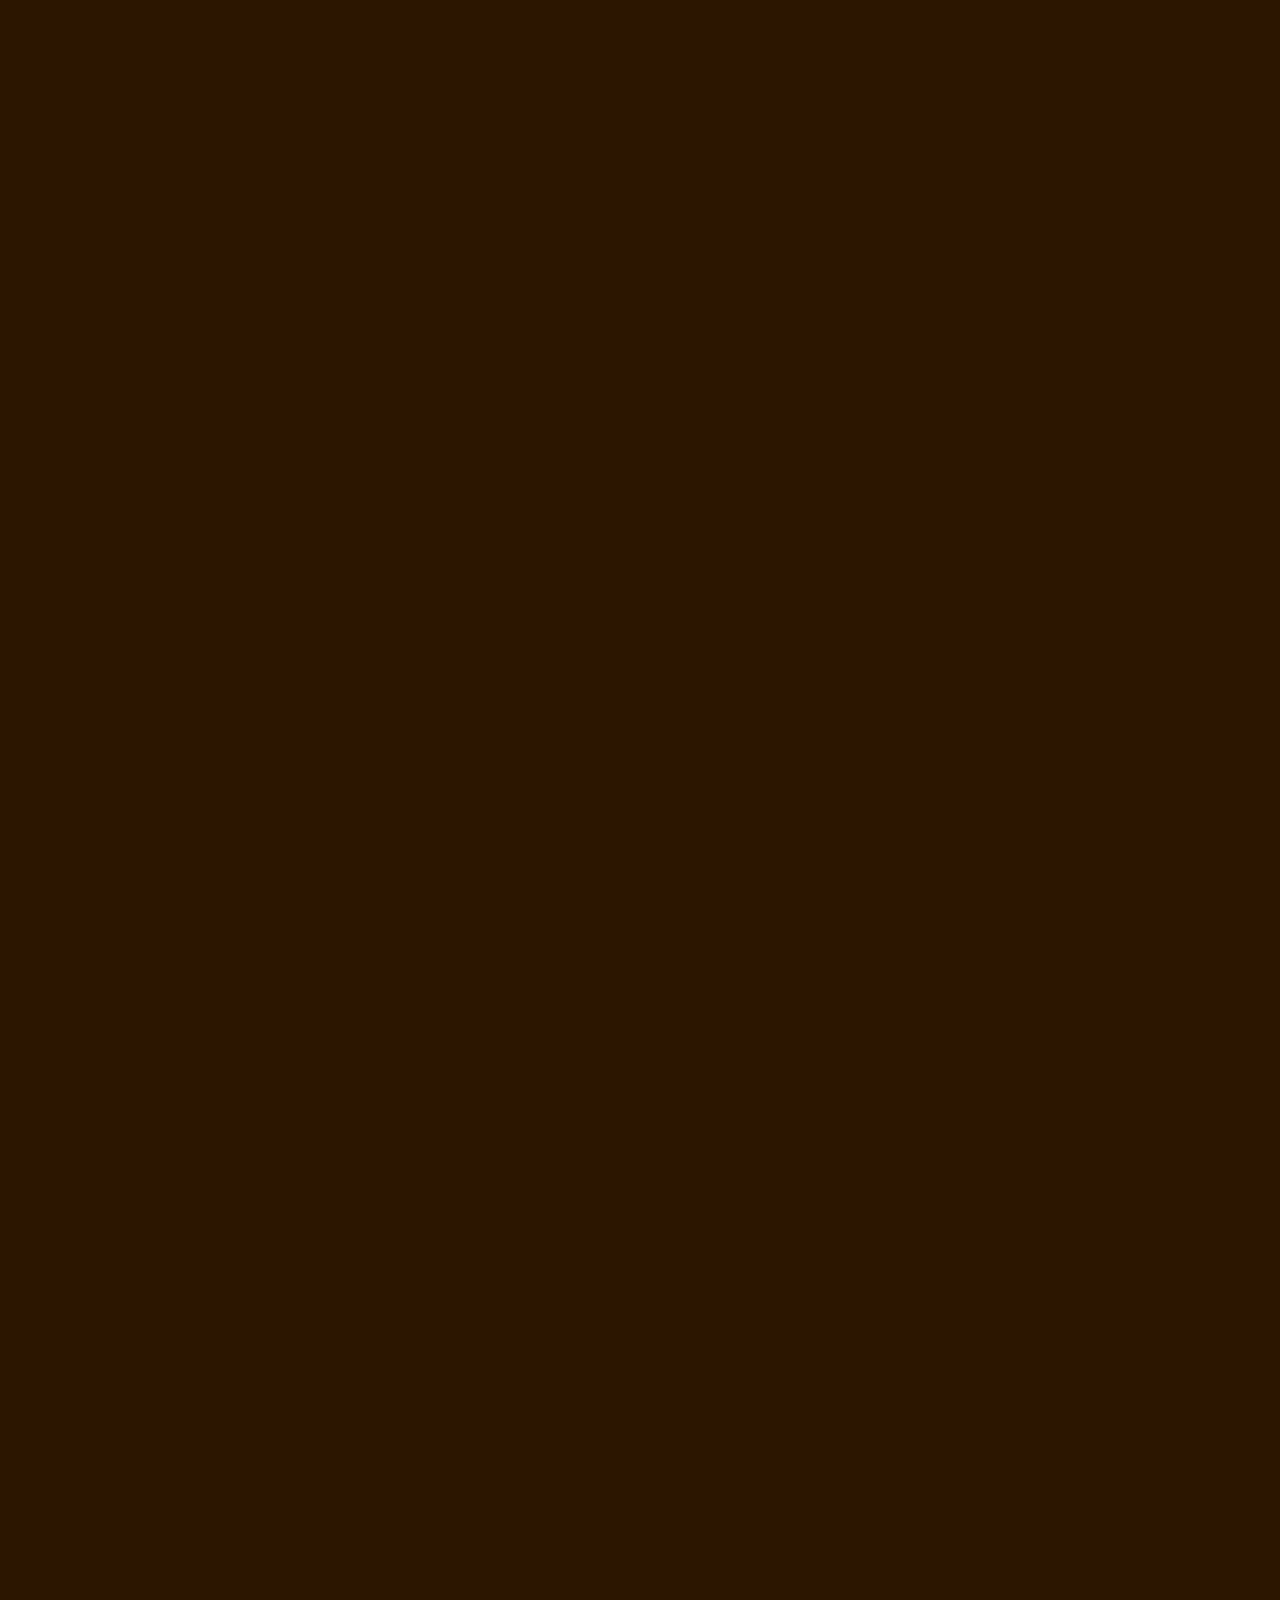
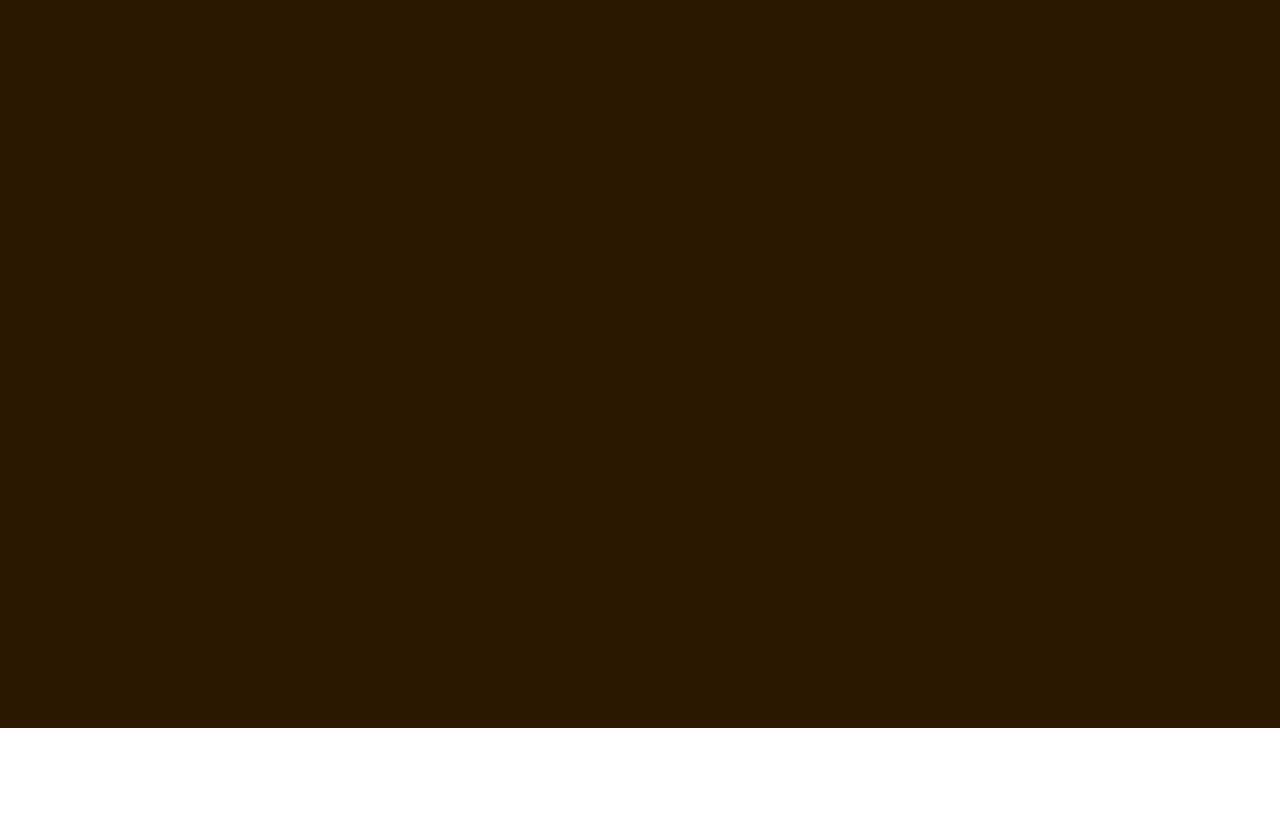
==== commit 7809a32d: "first commit" ====
--- a/index.html
+++ b/index.html
@@ -5,6 +5,9 @@
     <meta charset="UTF-8">
     <meta name="viewport" content="width=device-width, initial-scale=1.0">
     <title>Borcelle Cakebake</title>
+
+    <!-- favicon -->
+    <link rel="icon" type="image/svg" href="./images/logo-Borcelle.svg">
 
     <link rel="stylesheet" href="style.css">
     <!-- bootstrap -->
@@ -24,7 +27,7 @@
 
 </head>
 
-<body>
+<body class="">
     <div class="all-content">
         <!-- navbar -->
         <nav class="navbar navbar-expand-sm" id="navbar" data-aos="fade-down" data-aos-duration="1000">
@@ -42,32 +45,41 @@
                         </li>
                         <!-- dropdown -->
                         <li class="nav-item dropdown">
-                            <a href="#" class="nav-link dropdown-toggle" id="navbardrop" data-bs-toggle="dropdown">
+                            <a href="#product-card" class="nav-link dropdown-toggle" id="navbardrop"
+                                data-bs-toggle="dropdown">
                                 category
                             </a>
                             <div class="dropdown-menu">
-                                <a href="#" class="dropdown-item">Birthday Cake</a>
-                                <a href="#" class="dropdown-item">Chocoleate Cake</a>
-                                <a href="#" class="dropdown-item">part Cake</a>
-                                <a href="#" class="dropdown-item">cup Cake</a>
-                                <a href="#" class="dropdown-item">slice Cake</a>
+                                <a href="#product-card" class="dropdown-item">Birthday Cake</a>
+                                <a href="#product-card" class="dropdown-item">Chocoleate Cake</a>
+                                <a href="#product-card" class="dropdown-item">part Cake</a>
+                                <a href="#product-card" class="dropdown-item">cup Cake</a>
+                                <a href="#product-card" class="dropdown-item">slice Cake</a>
                             </div>
                         </li>
                         <li class="nav-item">
-                            <a class="nav-link" href="#">Gallery</a>
+                            <a class="nav-link" href="#gallary">Gallery</a>
                         </li>
                         <li class="nav-item">
-                            <a class="nav-link" href="#">About</a>
+                            <a class="nav-link" href="#about">About</a>
                         </li>
                         <li class="nav-item">
-                            <a class="nav-link" href="#">Contact</a>
+                            <a class="nav-link" href="#Contact">Contact</a>
                         </li>
                     </ul>
-                </div>
-                <div class="icons">
-                    <img src="images/user.png" alt="" width="20px">
-                    <img src="images/heart.png" alt="" width="20px">
-                    <img src="images/add.png" alt="" width="20px">
+                    <div class="icons">
+                        <div class="login"><a href="">Log in</a></div>
+                        <div class="signup"><a href="">Sign up</a></div>
+                        <div class="nav-icon">
+                            <svg aria-hidden="true" xmlns="http://www.w3.org/2000/svg" width="30" height="30"
+                                fill="none" viewBox="0 0 24 24">
+                                <path stroke="currentColor" stroke-linecap="round" stroke-linejoin="round"
+                                    stroke-width="2"
+                                    d="M5 4h1.5L9 16m0 0h8m-8 0a2 2 0 1 0 0 4 2 2 0 0 0 0-4Zm8 0a2 2 0 1 0 0 4 2 2 0 0 0 0-4Zm-8.5-3h9.25L19 7H7.312" />
+                            </svg>
+                            <span>0</span>
+                        </div>
+                    </div>
                 </div>
             </div>
         </nav>
@@ -126,16 +138,16 @@
                 <h1>Cakes</h1>
                 <div class="row">
                     <div class="col-md-3 py-3 py-md-0">
-                        <div class="card">
-                            <div class="overlay">
-                                <button type="button" class="btn btn-secondary" title="Quick Shop"><i><img
-                                            src="./images/views.png" alt="" width="30px"></i></button>
-                                <button type="button" class="btn btn-secondary" title="Add to Wislist"><i><img
-                                            src="./images/heart.png" alt="" width="30px"></i></button>
-                                <button type="button" class="btn btn-secondary" title="Add to Cart"><i><img
-                                            src="./images/add.png" alt="" width="30px"></i></button>
-                            </div>
-                            <img src="./images/c1.png" alt="">
+                        <div class="card items">
+                            <div class="overlay">
+                                <button type="button" class="btn btn-secondary" title="Quick Shop"><i><img
+                                            src="./images/views.png" alt="" width="30px"></i></button>
+                                <button type="button" class="btn btn-secondary" title="Add to Wislist"><i><img
+                                            src="./images/heart.png" alt="" width="30px"></i></button>
+                                <button type="button" class="btn btn-secondary addToCart" title="Add to Cart"><i><img
+                                            src="./images/add.png" alt="" width="30px"></i></button>
+                            </div>
+                            <img src="./images/c1.png" alt="" class="product-img">
                             <div class="card-body">
                                 <h3>Cream Cake</h3>
                                 <div class="star">
@@ -146,21 +158,21 @@
                                     <i class="bx bxs-star"></i>
                                 </div>
                                 <p>Lorem ipsum dolor sit amet consectetur adipisicing elit. Quia, voluptatibus.</p>
-                                <h6>$50.10 <span><button>Add Cart</button></span></h6>
-                            </div>
-                        </div>
-                    </div>
-                    <div class="col-md-3 py-3 py-md-0">
-                        <div class="card">
-                            <div class="overlay">
-                                <button type="button" class="btn btn-secondary" title="Quick Shop"><i><img
-                                            src="./images/views.png" alt="" width="30px"></i></button>
-                                <button type="button" class="btn btn-secondary" title="Add to Wislist"><i><img
-                                            src="./images/heart.png" alt="" width="30px"></i></button>
-                                <button type="button" class="btn btn-secondary" title="Add to Cart"><i><img
-                                            src="./images/add.png" alt="" width="30px"></i></button>
-                            </div>
-                            <img src="./images/c2.png" alt="">
+                                <h6 class="price">$50.10 <span><button class="addToCart">Add Cart</button></span></h6>
+                            </div>
+                        </div>
+                    </div>
+                    <div class="col-md-3 py-3 py-md-0">
+                        <div class="card  items">
+                            <div class="overlay">
+                                <button type="button" class="btn btn-secondary" title="Quick Shop"><i><img
+                                            src="./images/views.png" alt="" width="30px"></i></button>
+                                <button type="button" class="btn btn-secondary" title="Add to Wislist"><i><img
+                                            src="./images/heart.png" alt="" width="30px"></i></button>
+                                <button type="button" class="btn btn-secondary addToCart" title="Add to Cart"><i><img
+                                            src="./images/add.png" alt="" width="30px"></i></button>
+                            </div>
+                            <img src="./images/c2.png" alt="" class="product-img">
                             <div class="card-body">
                                 <h3>Choco Cake</h3>
                                 <div class="star">
@@ -171,21 +183,21 @@
                                     <i class="bx bxs-star checked"></i>
                                 </div>
                                 <p>Lorem ipsum dolor sit amet consectetur adipisicing elit. Quia, voluptatibus.</p>
-                                <h6>$100.05 <span><button>Add Cart</button></span></h6>
-                            </div>
-                        </div>
-                    </div>
-                    <div class="col-md-3 py-3 py-md-0">
-                        <div class="card">
-                            <div class="overlay">
-                                <button type="button" class="btn btn-secondary" title="Quick Shop"><i><img
-                                            src="./images/views.png" alt="" width="30px"></i></button>
-                                <button type="button" class="btn btn-secondary" title="Add to Wislist"><i><img
-                                            src="./images/heart.png" alt="" width="30px"></i></button>
-                                <button type="button" class="btn btn-secondary" title="Add to Cart"><i><img
-                                            src="./images/add.png" alt="" width="30px"></i></button>
-                            </div>
-                            <img src="./images/c3.png" alt="">
+                                <h6 class="price">$100.05 <span><button class="addToCart">Add Cart</button></span></h6>
+                            </div>
+                        </div>
+                    </div>
+                    <div class="col-md-3 py-3 py-md-0">
+                        <div class="card items">
+                            <div class="overlay">
+                                <button type="button" class="btn btn-secondary" title="Quick Shop"><i><img
+                                            src="./images/views.png" alt="" width="30px"></i></button>
+                                <button type="button" class="btn btn-secondary" title="Add to Wislist"><i><img
+                                            src="./images/heart.png" alt="" width="30px"></i></button>
+                                <button type="button" class="btn btn-secondary addToCart" title="Add to Cart"><i><img
+                                            src="./images/add.png" alt="" width="30px"></i></button>
+                            </div>
+                            <img src="./images/c3.png" alt="" class="product-img">
                             <div class="card-body">
                                 <h3>Slice Cake</h3>
                                 <div class="star">
@@ -196,21 +208,21 @@
                                     <i class="bx bxs-star"></i>
                                 </div>
                                 <p>Lorem ipsum dolor sit amet consectetur adipisicing elit. Quia, voluptatibus.</p>
-                                <h6>$60.00 <span><button>Add Cart</button></span></h6>
-                            </div>
-                        </div>
-                    </div>
-                    <div class="col-md-3 py-3 py-md-0">
-                        <div class="card">
-                            <div class="overlay">
-                                <button type="button" class="btn btn-secondary" title="Quick Shop"><i><img
-                                            src="./images/views.png" alt="" width="30px"></i></button>
-                                <button type="button" class="btn btn-secondary" title="Add to Wislist"><i><img
-                                            src="./images/heart.png" alt="" width="30px"></i></button>
-                                <button type="button" class="btn btn-secondary" title="Add to Cart"><i><img
-                                            src="./images/add.png" alt="" width="30px"></i></button>
-                            </div>
-                            <img src="./images/c4.png" alt="">
+                                <h6 class="price">$60.00 <span><button class="addToCart">Add Cart</button></span></h6>
+                            </div>
+                        </div>
+                    </div>
+                    <div class="col-md-3 py-3 py-md-0">
+                        <div class="card items">
+                            <div class="overlay">
+                                <button type="button" class="btn btn-secondary" title="Quick Shop"><i><img
+                                            src="./images/views.png" alt="" width="30px"></i></button>
+                                <button type="button" class="btn btn-secondary" title="Add to Wislist"><i><img
+                                            src="./images/heart.png" alt="" width="30px"></i></button>
+                                <button type="button" class="btn btn-secondary addToCart" title="Add to Cart"><i><img
+                                            src="./images/add.png" alt="" width="30px"></i></button>
+                            </div>
+                            <img src="./images/c4.png" alt="" class="product-img">
                             <div class="card-body">
                                 <h3>Fruit Cake</h3>
                                 <div class="star">
@@ -221,7 +233,7 @@
                                     <i class="bx bxs-star"></i>
                                 </div>
                                 <p>Lorem ipsum dolor sit amet consectetur adipisicing elit. Quia, voluptatibus.</p>
-                                <h6>$30.0 <span><button>Add Cart</button></span></h6>
+                                <h6 class="price">$30.0 <span><button class="addToCart">Add Cart</button></span></h6>
                             </div>
                         </div>
                     </div>
@@ -230,16 +242,16 @@
 
                 <div class="row" data-aos="fade-up" data-aos-duration="1500">
                     <div class="col-md-3 py-3 py-md-0">
-                        <div class="card">
-                            <div class="overlay">
-                                <button type="button" class="btn btn-secondary" title="Quick Shop"><i><img
-                                            src="./images/views.png" alt="" width="30px"></i></button>
-                                <button type="button" class="btn btn-secondary" title="Add to Wislist"><i><img
-                                            src="./images/heart.png" alt="" width="30px"></i></button>
-                                <button type="button" class="btn btn-secondary" title="Add to Cart"><i><img
-                                            src="./images/add.png" alt="" width="30px"></i></button>
-                            </div>
-                            <img src="./images/c5.png" alt="">
+                        <div class="card items">
+                            <div class="overlay">
+                                <button type="button" class="btn btn-secondary" title="Quick Shop"><i><img
+                                            src="./images/views.png" alt="" width="30px"></i></button>
+                                <button type="button" class="btn btn-secondary" title="Add to Wislist"><i><img
+                                            src="./images/heart.png" alt="" width="30px"></i></button>
+                                <button type="button" class="btn btn-secondary addToCart" title="Add to Cart"><i><img
+                                            src="./images/add.png" alt="" width="30px"></i></button>
+                            </div>
+                            <img src="./images/c5.png" alt="" class="product-img">
                             <div class="card-body">
                                 <h3>Brown Cake</h3>
                                 <div class="star">
@@ -250,21 +262,21 @@
                                     <i class="bx bxs-star"></i>
                                 </div>
                                 <p>Lorem ipsum dolor sit amet consectetur adipisicing elit. Quia, voluptatibus.</p>
-                                <h6>$10.02 <span><button>Add Cart</button></span></h6>
-                            </div>
-                        </div>
-                    </div>
-                    <div class="col-md-3 py-3 py-md-0">
-                        <div class="card">
-                            <div class="overlay">
-                                <button type="button" class="btn btn-secondary" title="Quick Shop"><i><img
-                                            src="./images/views.png" alt="" width="30px"></i></button>
-                                <button type="button" class="btn btn-secondary" title="Add to Wislist"><i><img
-                                            src="./images/heart.png" alt="" width="30px"></i></button>
-                                <button type="button" class="btn btn-secondary" title="Add to Cart"><i><img
-                                            src="./images/add.png" alt="" width="30px"></i></button>
-                            </div>
-                            <img src="./images/c6.png" alt="">
+                                <h6 class="price">$10.02 <span><button class="addToCart">Add Cart</button></span></h6>
+                            </div>
+                        </div>
+                    </div>
+                    <div class="col-md-3 py-3 py-md-0">
+                        <div class="card items">
+                            <div class="overlay">
+                                <button type="button" class="btn btn-secondary" title="Quick Shop"><i><img
+                                            src="./images/views.png" alt="" width="30px"></i></button>
+                                <button type="button" class="btn btn-secondary" title="Add to Wislist"><i><img
+                                            src="./images/heart.png" alt="" width="30px"></i></button>
+                                <button type="button" class="btn btn-secondary addToCart" title="Add to Cart"><i><img
+                                            src="./images/add.png" alt="" width="30px"></i></button>
+                            </div>
+                            <img src="./images/c6.png" alt="" class="product-img">
                             <div class="card-body">
                                 <h3>Slice Cake</h3>
                                 <div class="star">
@@ -275,21 +287,21 @@
                                     <i class="bx bxs-star"></i>
                                 </div>
                                 <p>Lorem ipsum dolor sit amet consectetur adipisicing elit. Quia, voluptatibus.</p>
-                                <h6>$15.10 <span><button>Add Cart</button></span></h6>
-                            </div>
-                        </div>
-                    </div>
-                    <div class="col-md-3 py-3 py-md-0">
-                        <div class="card">
-                            <div class="overlay">
-                                <button type="button" class="btn btn-secondary" title="Quick Shop"><i><img
-                                            src="./images/views.png" alt="" width="30px"></i></button>
-                                <button type="button" class="btn btn-secondary" title="Add to Wislist"><i><img
-                                            src="./images/heart.png" alt="" width="30px"></i></button>
-                                <button type="button" class="btn btn-secondary" title="Add to Cart"><i><img
-                                            src="./images/add.png" alt="" width="30px"></i></button>
-                            </div>
-                            <img src="./images/c7.png" alt="">
+                                <h6 class="price">$15.10 <span><button class="addToCart">Add Cart</button></span></h6>
+                            </div>
+                        </div>
+                    </div>
+                    <div class="col-md-3 py-3 py-md-0">
+                        <div class="card items">
+                            <div class="overlay">
+                                <button type="button" class="btn btn-secondary" title="Quick Shop"><i><img
+                                            src="./images/views.png" alt="" width="30px"></i></button>
+                                <button type="button" class="btn btn-secondary" title="Add to Wislist"><i><img
+                                            src="./images/heart.png" alt="" width="30px"></i></button>
+                                <button type="button" class="btn btn-secondary addToCart" title="Add to Cart"><i><img
+                                            src="./images/add.png" alt="" width="30px"></i></button>
+                            </div>
+                            <img src="./images/c7.png" alt="" class="product-img">
                             <div class="card-body">
                                 <h3>Fruit Cake</h3>
                                 <div class="star">
@@ -300,21 +312,21 @@
                                     <i class="bx bxs-star"></i>
                                 </div>
                                 <p>Lorem ipsum dolor sit amet consectetur adipisicing elit. Quia, voluptatibus.</p>
-                                <h6>$200.30 <span><button>Add Cart</button></span></h6>
-                            </div>
-                        </div>
-                    </div>
-                    <div class="col-md-3 py-3 py-md-0">
-                        <div class="card">
-                            <div class="overlay">
-                                <button type="button" class="btn btn-secondary" title="Quick Shop"><i><img
-                                            src="./images/views.png" alt="" width="30px"></i></button>
-                                <button type="button" class="btn btn-secondary" title="Add to Wislist"><i><img
-                                            src="./images/heart.png" alt="" width="30px"></i></button>
-                                <button type="button" class="btn btn-secondary" title="Add to Cart"><i><img
-                                            src="./images/add.png" alt="" width="30px"></i></button>
-                            </div>
-                            <img src="./images/c8.png" alt="">
+                                <h6 class="price">$200.30 <span><button class="addToCart">Add Cart</button></span></h6>
+                            </div>
+                        </div>
+                    </div>
+                    <div class="col-md-3 py-3 py-md-0">
+                        <div class="card items">
+                            <div class="overlay">
+                                <button type="button" class="btn btn-secondary" title="Quick Shop"><i><img
+                                            src="./images/views.png" alt="" width="30px"></i></button>
+                                <button type="button" class="btn btn-secondary" title="Add to Wislist"><i><img
+                                            src="./images/heart.png" alt="" width="30px"></i></button>
+                                <button type="button" class="btn btn-secondary addToCart" title="Add to Cart"><i><img
+                                            src="./images/add.png" alt="" width="30px"></i></button>
+                            </div>
+                            <img src="./images/c8.png" alt="" class="product-img">
                             <div class="card-body">
                                 <h3>Choco Cake</h3>
                                 <div class="star">
@@ -325,7 +337,7 @@
                                     <i class="bx bxs-star"></i>
                                 </div>
                                 <p>Lorem ipsum dolor sit amet consectetur adipisicing elit. Quia, voluptatibus.</p>
-                                <h6>$30.20 <span><button>Add Cart</button></span></h6>
+                                <h6 class="price">$30.20 <span><button class="addToCart">Add Cart</button></span></h6>
                             </div>
                         </div>
                     </div>
@@ -339,16 +351,16 @@
                 <h1>Birthday Cakes</h1>
                 <div class="row">
                     <div class="col-md-3 py-3 py-md-0">
-                        <div class="card">
-                            <div class="overlay">
-                                <button type="button" class="btn btn-secondary" title="Quick Shop"><i><img
-                                            src="./images/views.png" alt="" width="30px"></i></button>
-                                <button type="button" class="btn btn-secondary" title="Add to Wislist"><i><img
-                                            src="./images/heart.png" alt="" width="30px"></i></button>
-                                <button type="button" class="btn btn-secondary" title="Add to Cart"><i><img
-                                            src="./images/add.png" alt="" width="30px"></i></button>
-                            </div>
-                            <img src="./images/c9.png" alt="">
+                        <div class="card items">
+                            <div class="overlay">
+                                <button type="button" class="btn btn-secondary" title="Quick Shop"><i><img
+                                            src="./images/views.png" alt="" width="30px"></i></button>
+                                <button type="button" class="btn btn-secondary" title="Add to Wislist"><i><img
+                                            src="./images/heart.png" alt="" width="30px"></i></button>
+                                <button type="button" class="btn btn-secondary addToCart" title="Add to Cart"><i><img
+                                            src="./images/add.png" alt="" width="30px"></i></button>
+                            </div>
+                            <img src="./images/c9.png" alt="" class="product-img">
                             <div class="card-body">
                                 <h3>Birthdady Cake</h3>
                                 <div class="star">
@@ -359,21 +371,21 @@
                                     <i class="bx bxs-star"></i>
                                 </div>
                                 <p>Lorem ipsum dolor sit amet consectetur adipisicing elit. Quia, voluptatibus.</p>
-                                <h6>$30.10 <span><button>Add Cart</button></span></h6>
-                            </div>
-                        </div>
-                    </div>
-                    <div class="col-md-3 py-3 py-md-0">
-                        <div class="card">
-                            <div class="overlay">
-                                <button type="button" class="btn btn-secondary" title="Quick Shop"><i><img
-                                            src="./images/views.png" alt="" width="30px"></i></button>
-                                <button type="button" class="btn btn-secondary" title="Add to Wislist"><i><img
-                                            src="./images/heart.png" alt="" width="30px"></i></button>
-                                <button type="button" class="btn btn-secondary" title="Add to Cart"><i><img
-                                            src="./images/add.png" alt="" width="30px"></i></button>
-                            </div>
-                            <img src="./images/c10.png" alt="">
+                                <h6 class="price">$30.10 <span><button class="addToCart">Add Cart</button></span></h6>
+                            </div>
+                        </div>
+                    </div>
+                    <div class="col-md-3 py-3 py-md-0">
+                        <div class="card items">
+                            <div class="overlay">
+                                <button type="button" class="btn btn-secondary" title="Quick Shop"><i><img
+                                            src="./images/views.png" alt="" width="30px"></i></button>
+                                <button type="button" class="btn btn-secondary" title="Add to Wislist"><i><img
+                                            src="./images/heart.png" alt="" width="30px"></i></button>
+                                <button type="button" class="btn btn-secondary addToCart" title="Add to Cart"><i><img
+                                            src="./images/add.png" alt="" width="30px"></i></button>
+                            </div>
+                            <img src="./images/c10.png" alt="" class="product-img">
                             <div class="card-body">
                                 <h3>Bir Cup Cake</h3>
                                 <div class="star">
@@ -384,21 +396,21 @@
                                     <i class="bx bxs-star checked"></i>
                                 </div>
                                 <p>Lorem ipsum dolor sit amet consectetur adipisicing elit. Quia, voluptatibus.</p>
-                                <h6>$10.10 <span><button>Add Cart</button></span></h6>
-                            </div>
-                        </div>
-                    </div>
-                    <div class="col-md-3 py-3 py-md-0">
-                        <div class="card">
-                            <div class="overlay">
-                                <button type="button" class="btn btn-secondary" title="Quick Shop"><i><img
-                                            src="./images/views.png" alt="" width="30px"></i></button>
-                                <button type="button" class="btn btn-secondary" title="Add to Wislist"><i><img
-                                            src="./images/heart.png" alt="" width="30px"></i></button>
-                                <button type="button" class="btn btn-secondary" title="Add to Cart"><i><img
-                                            src="./images/add.png" alt="" width="30px"></i></button>
-                            </div>
-                            <img src="./images/c11.png" alt="">
+                                <h6 class="price">$10.10 <span><button class="addToCart">Add Cart</button></span></h6>
+                            </div>
+                        </div>
+                    </div>
+                    <div class="col-md-3 py-3 py-md-0">
+                        <div class="card items">
+                            <div class="overlay">
+                                <button type="button" class="btn btn-secondary" title="Quick Shop"><i><img
+                                            src="./images/views.png" alt="" width="30px"></i></button>
+                                <button type="button" class="btn btn-secondary" title="Add to Wislist"><i><img
+                                            src="./images/heart.png" alt="" width="30px"></i></button>
+                                <button type="button" class="btn btn-secondary addToCart" title="Add to Cart"><i><img
+                                            src="./images/add.png" alt="" width="30px"></i></button>
+                            </div>
+                            <img src="./images/c11.png" alt="" class="product-img">
                             <div class="card-body">
                                 <h3>Birthday Cake</h3>
                                 <div class="star">
@@ -409,21 +421,21 @@
                                     <i class="bx bxs-star"></i>
                                 </div>
                                 <p>Lorem ipsum dolor sit amet consectetur adipisicing elit. Quia, voluptatibus.</p>
-                                <h6>$20.10 <span><button>Add Cart</button></span></h6>
-                            </div>
-                        </div>
-                    </div>
-                    <div class="col-md-3 py-3 py-md-0">
-                        <div class="card">
-                            <div class="overlay">
-                                <button type="button" class="btn btn-secondary" title="Quick Shop"><i><img
-                                            src="./images/views.png" alt="" width="30px"></i></button>
-                                <button type="button" class="btn btn-secondary" title="Add to Wislist"><i><img
-                                            src="./images/heart.png" alt="" width="30px"></i></button>
-                                <button type="button" class="btn btn-secondary" title="Add to Cart"><i><img
-                                            src="./images/add.png" alt="" width="30px"></i></button>
-                            </div>
-                            <img src="./images/c12.png" alt="">
+                                <h6 class="price">$20.10 <span><button class="addToCart">Add Cart</button></span></h6>
+                            </div>
+                        </div>
+                    </div>
+                    <div class="col-md-3 py-3 py-md-0">
+                        <div class="card items">
+                            <div class="overlay">
+                                <button type="button" class="btn btn-secondary" title="Quick Shop"><i><img
+                                            src="./images/views.png" alt="" width="30px"></i></button>
+                                <button type="button" class="btn btn-secondary" title="Add to Wislist"><i><img
+                                            src="./images/heart.png" alt="" width="30px"></i></button>
+                                <button type="button" class="btn btn-secondary addToCart" title="Add to Cart"><i><img
+                                            src="./images/add.png" alt="" width="30px"></i></button>
+                            </div>
+                            <img src="./images/c12.png" alt="" class="product-img">
                             <div class="card-body">
                                 <h3>Cup Cake</h3>
                                 <div class="star">
@@ -434,11 +446,10 @@
                                     <i class="bx bxs-star"></i>
                                 </div>
                                 <p>Lorem ipsum dolor sit amet consectetur adipisicing elit. Quia, voluptatibus.</p>
-                                <h6>$10.50 <span><button>Add Cart</button></span></h6>
-                            </div>
-                        </div>
-                    </div>
-
+                                <h6 class="price">$10.50 <span><button class="addToCart">Add Cart</button></span></h6>
+                            </div>
+                        </div>
+                    </div>
                 </div>
             </div>
         </section>
@@ -500,6 +511,19 @@
                 </div>
             </div>
         </section>
+
+
+        <!-- Cart tab -->
+        <div class="cartTab">
+            <h3>Shopping Cart</h3>
+            <div class="listCart">
+                <!-- show cart items -->
+            </div>
+            <div class="btn">
+                <button class="close">Close tab</button>
+                <button class="chechOut">Check Out</button>
+            </div>
+        </div>
 
         <!-- About -->
         <section id="about" data-aos="fade-up" data-aos-duration="1500">
@@ -555,7 +579,7 @@
             </div>
         </form>
 
-        
+
         <!-- footer -->
         <footer id="footer" data-aos="fade-up" data-aos-duration="1000">
             <h1>Borcelle</h1>
@@ -577,6 +601,10 @@
         <!-- <i class='bx bx-up-arrow-alt'></i> -->
     </div>
 </body>
+
+<script src="./Script files/Add-to-cart.js"></script>
+
+
 <!-- for amnimation link -->
 <script src="https://unpkg.com/aos@2.3.1/dist/aos.js"></script>
 <script>
--- a/style.css
+++ b/style.css
@@ -11,6 +11,11 @@
   background-color: #2e1700;
   padding-left: 60px;
   font-weight: bold;
+  position: relative;
+  z-index: 1050;
+}
+#navbar{
+  padding: 10px 40px;
 }
 #logo {
   color: white;
@@ -22,7 +27,13 @@
 .navbar-nav {
   margin-left: 20px;
 }
-
+.dropdown-menu{
+  background-color: #573818 !important;
+  border: 2px solid white !important;
+}
+.dropdown-menu .dropdown-item{
+  color: white;
+}
 .nav-link {
   color: white !important;
   font-weight: bold;
@@ -36,16 +47,119 @@
   border-radius: 5px;
 }
 .icons {
-  margin-left: 30px;
-}
-.icons img {
-  margin-left: 10px;
-  transition: 0.5s ease;
-  cursor: pointer;
-}
-.icons img:hover {
-  transform: translateY(-5px);
-}
+  /* margin-left: 30px; */
+  display: flex;
+  justify-content: center;
+  align-items: center;
+  gap: 15px;
+  color: white;
+  cursor: pointer;
+  margin-left: auto;
+  transition: transform 0.3s ease;
+}
+.icons .nav-icon span{
+  display: flex;
+  justify-content: center;
+  align-items: center;
+  background-color: rgb(255, 0, 0);
+  width: 15px;
+  height: 15px;
+  border-radius: 50px;
+  position: relative;
+  top: -35px;
+  right: -20px;
+  font-size: 0.7rem;
+}
+.icons .nav-icon{
+  margin-top: 20px;
+}
+.icons a{
+  text-decoration: none;
+  color: white;
+}
+
+.icons :hover {
+  transform: scale(1.1);
+}
+/* 
+crat tab */
+.cartTab {
+  background-color: rgba(0, 0, 0, 0.945);
+  color: white;
+  width: 300px;
+  position: fixed;
+  inset: 0 -300px 0 auto; /* dont need to add left,right,bottom, top  -300pc card hide*/
+  display: grid;
+  grid-template-rows: 60px 1fr 50px;
+  z-index: 1100;
+  transition: .5s;
+}
+body.showCart .cartTab{
+  inset: 0 0 0 auto;
+}
+body.showCart .conatiner {
+transform: translateX(-100px);
+}
+.cartTab h3{
+padding-top: 20px;
+text-align: center;
+}
+.cartTab .btn{
+  display: grid;
+  grid-template-columns: repeat(2, 1fr);
+}
+.cartTab .btn button{
+  border: none;
+  cursor: pointer;
+}
+.cartTab .btn .chechOut{
+  background-color: yellow;
+  transition: transform 0.3s ease;
+}
+.cartTab .btn .chechOut:hover{
+  transform: scale(1.1);
+}
+.cartTab .btn .close{
+  background-color: white;
+  transition: transform 0.3s ease;
+}
+.cartTab .btn .close:hover{
+  transform: scale(1.1);
+}
+.cartTab .listCart .itemImg img{
+  width: 100%;
+}
+.cartTab .listCart .shopItems{
+  display: grid;
+  grid-template-columns: 50px 100px 40px 1fr;
+  gap: 10px;
+  align-items: center;
+  text-align: center;
+  font-size: 0.8rem;
+}
+.cartTab .listCart .quantity span{
+  display: inline-block;
+  width: 20px;
+  height: 20px;
+  background-color: white;
+  color: black;
+  border-radius: 50%;
+cursor: pointer;
+}
+.cartTab .listCart .quantity span:nth-child(2){
+  color: white;
+  background-color: transparent;
+}
+.listCart .shopItems:nth-child(even){
+  background-color: rgb(63, 62, 62);
+}
+.listCart{
+  overflow: auto;
+}
+.listCart::-webkit-scrollbar{
+  width: 0;
+}
+
 
 /* Home */
 
@@ -119,8 +233,14 @@
 
 /* responsive  */
 @media screen and (max-width: 800px) {
+  .content{
+    margin-top: 50px !important;
+  }
   .content h3 {
-    font-size: 50px;
+    font-size: 40px !important;
+  }
+  .content h2 {
+    font-size: 40px !important;
   }
 }
 @media screen and (max-width: 860px) {
@@ -135,10 +255,10 @@
 }
 @media screen and (max-width: 330px) {
   .content h3 {
-    font-size: 50px;
+    font-size: 40px !important;
   }
   .content h2 {
-    font-size: 50px;
+    font-size: 40px !important;
   }
 }
 
@@ -155,6 +275,7 @@
 }
 #box .card:hover {
   transform: translateY(-15px);
+
 }
 
 /* banner */
@@ -239,6 +360,12 @@
   cursor: pointer;
   /* width: 20%; */
 }
+#product-card .card:hover {
+  transform: translatey(10px);
+  /* transition: 0.10s ease; */
+
+  
+}
 .overlay {
   display: block;
   opacity: 0;
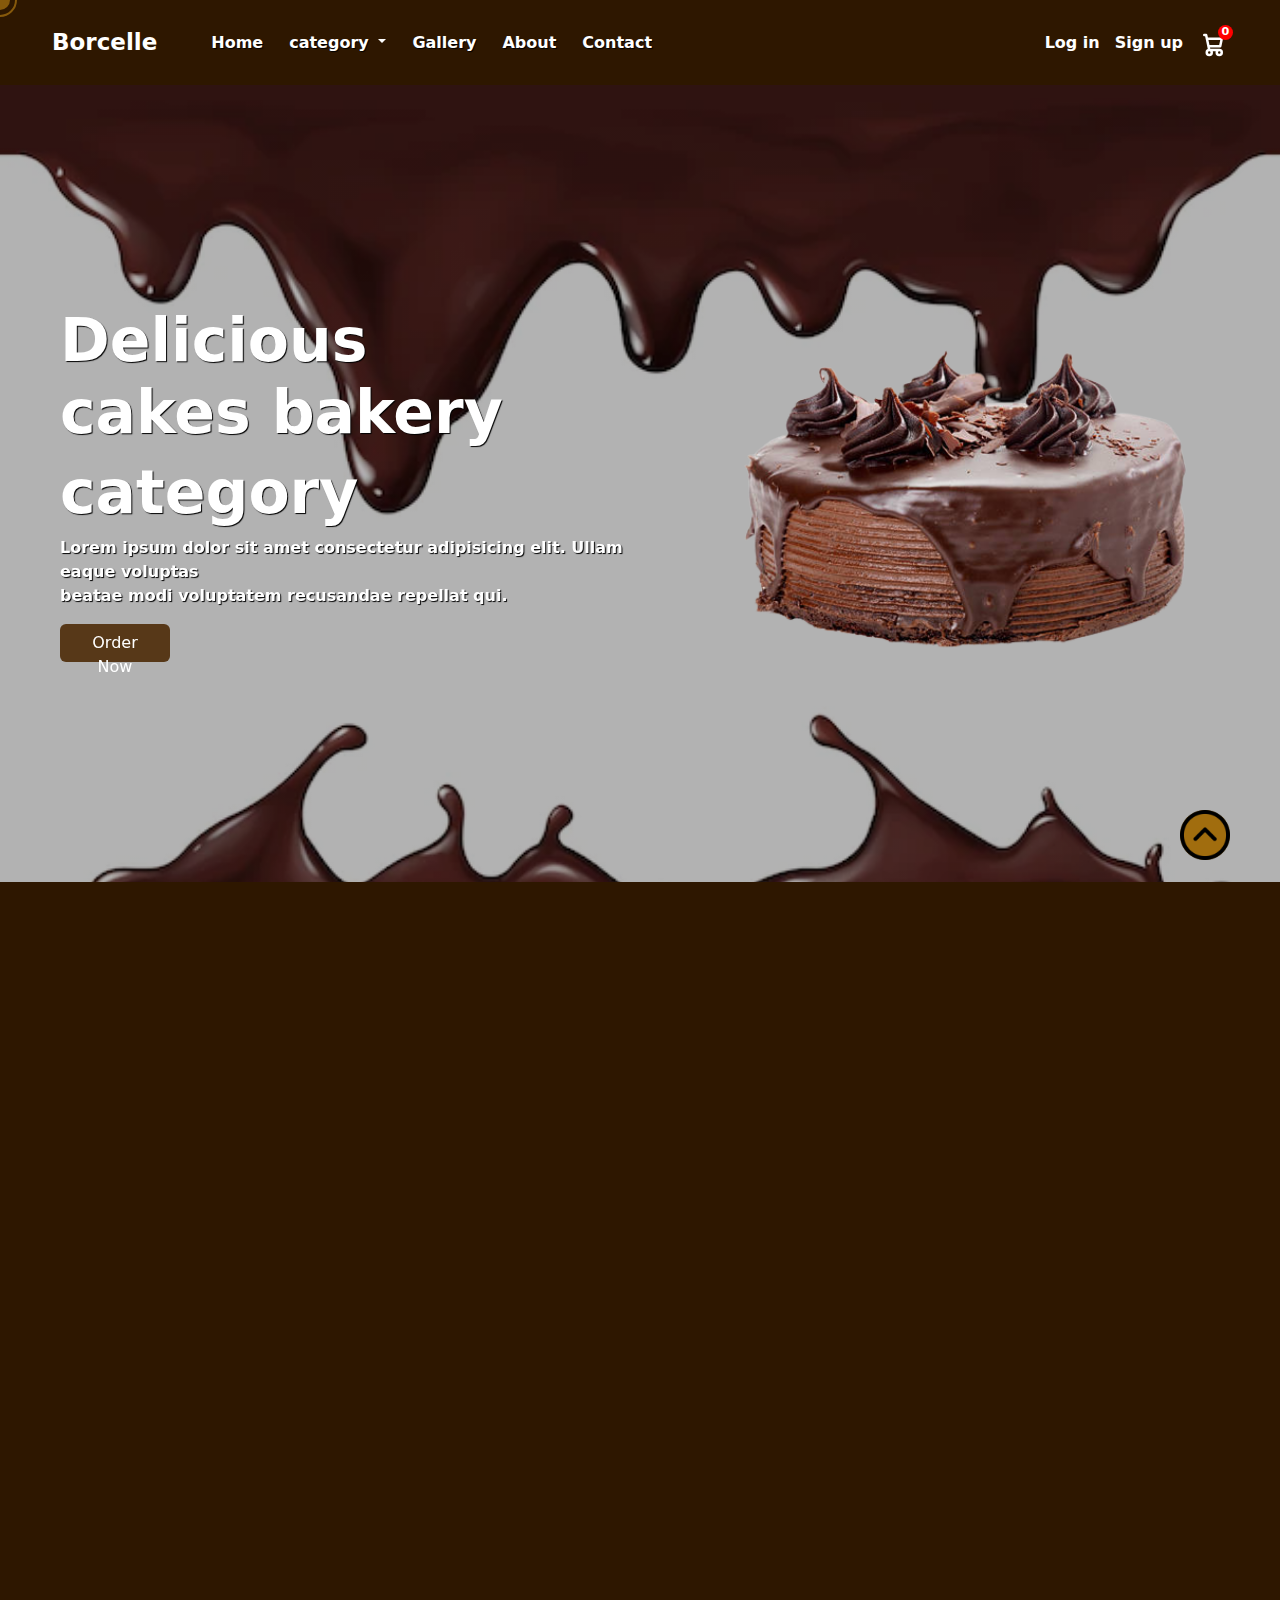
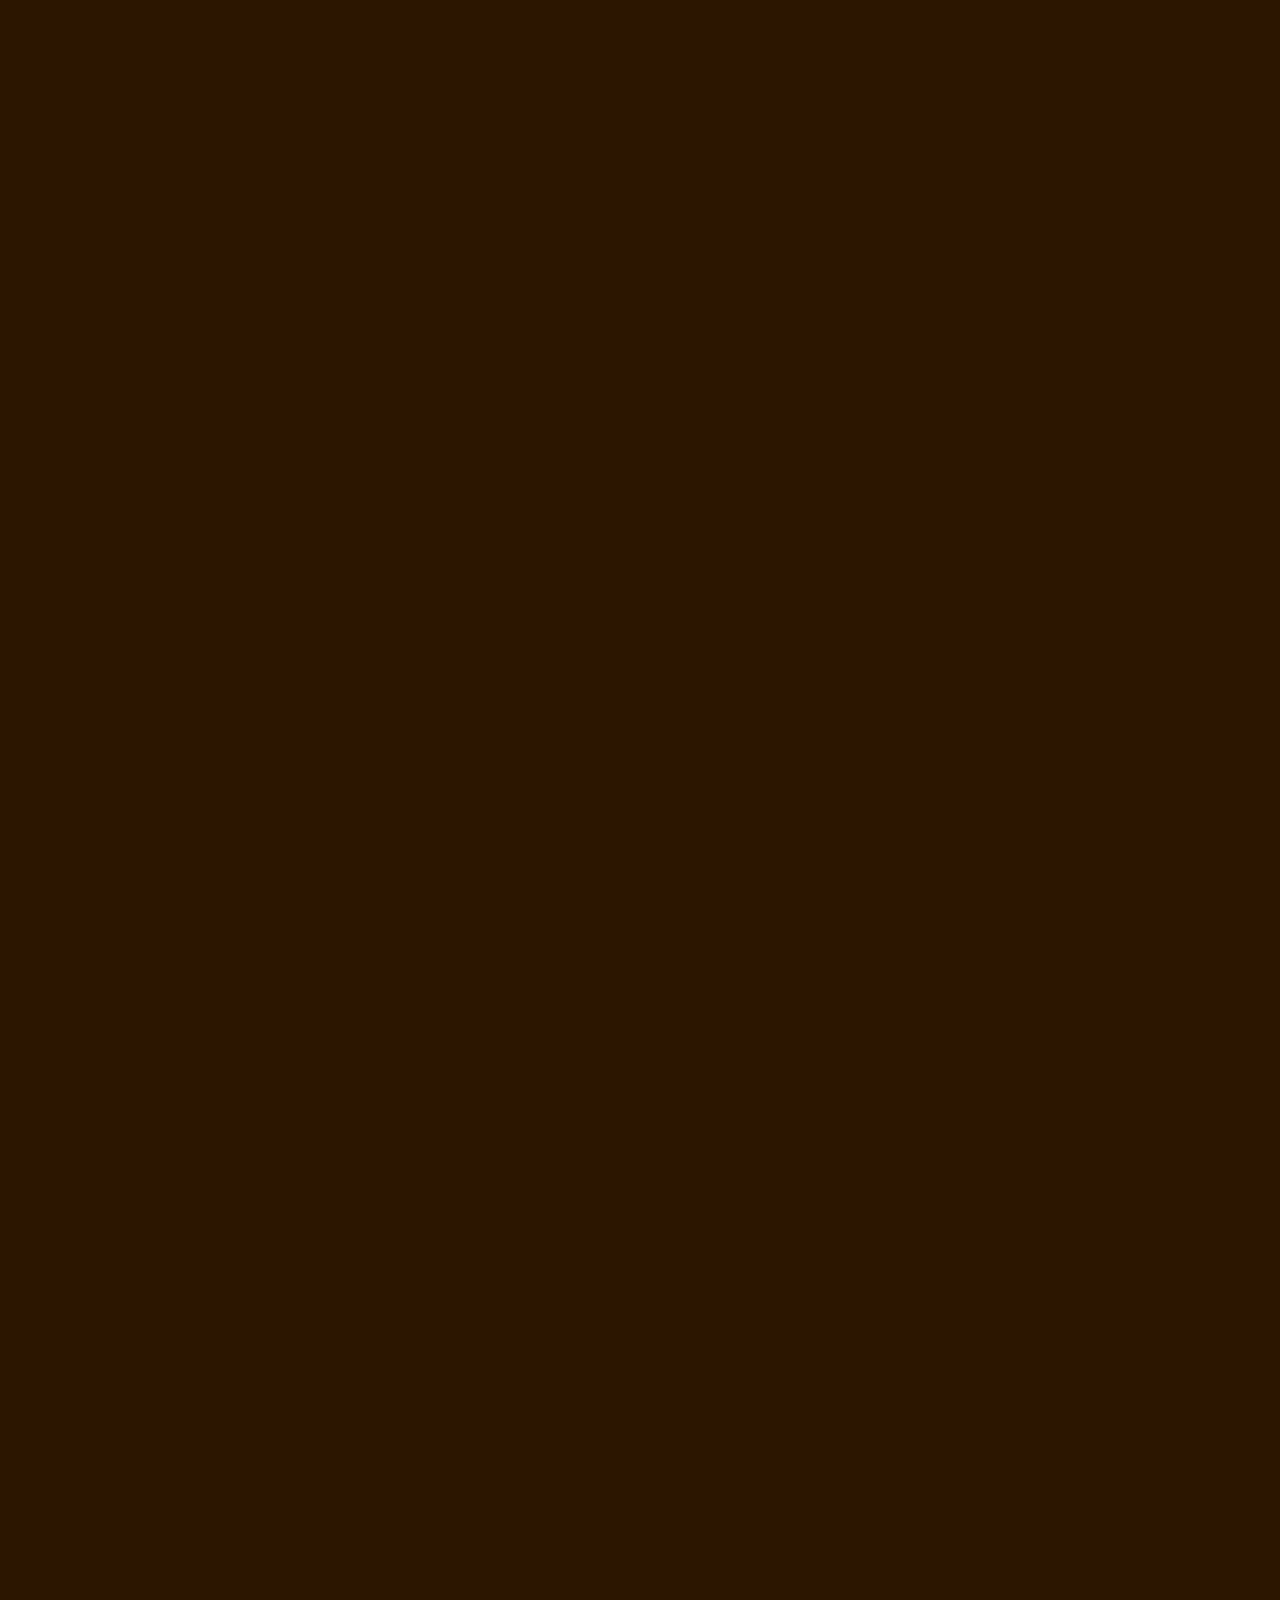
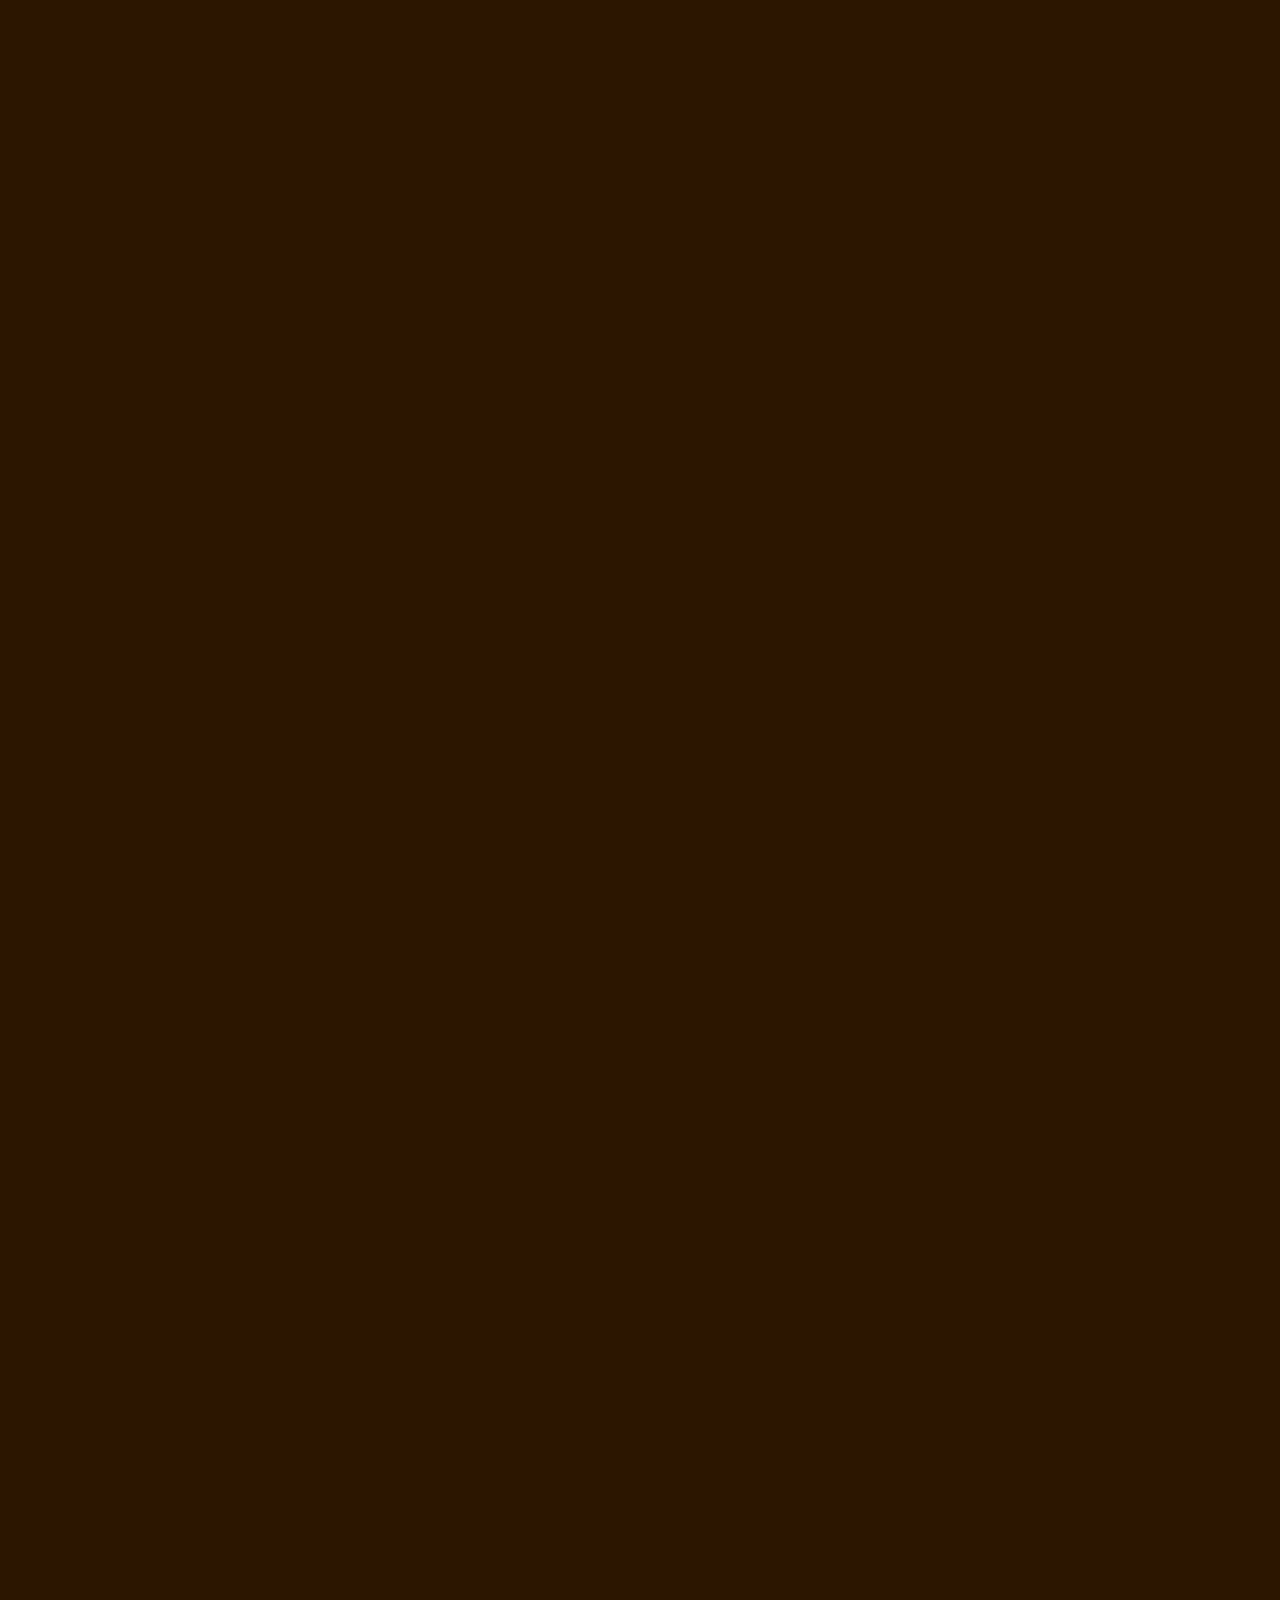
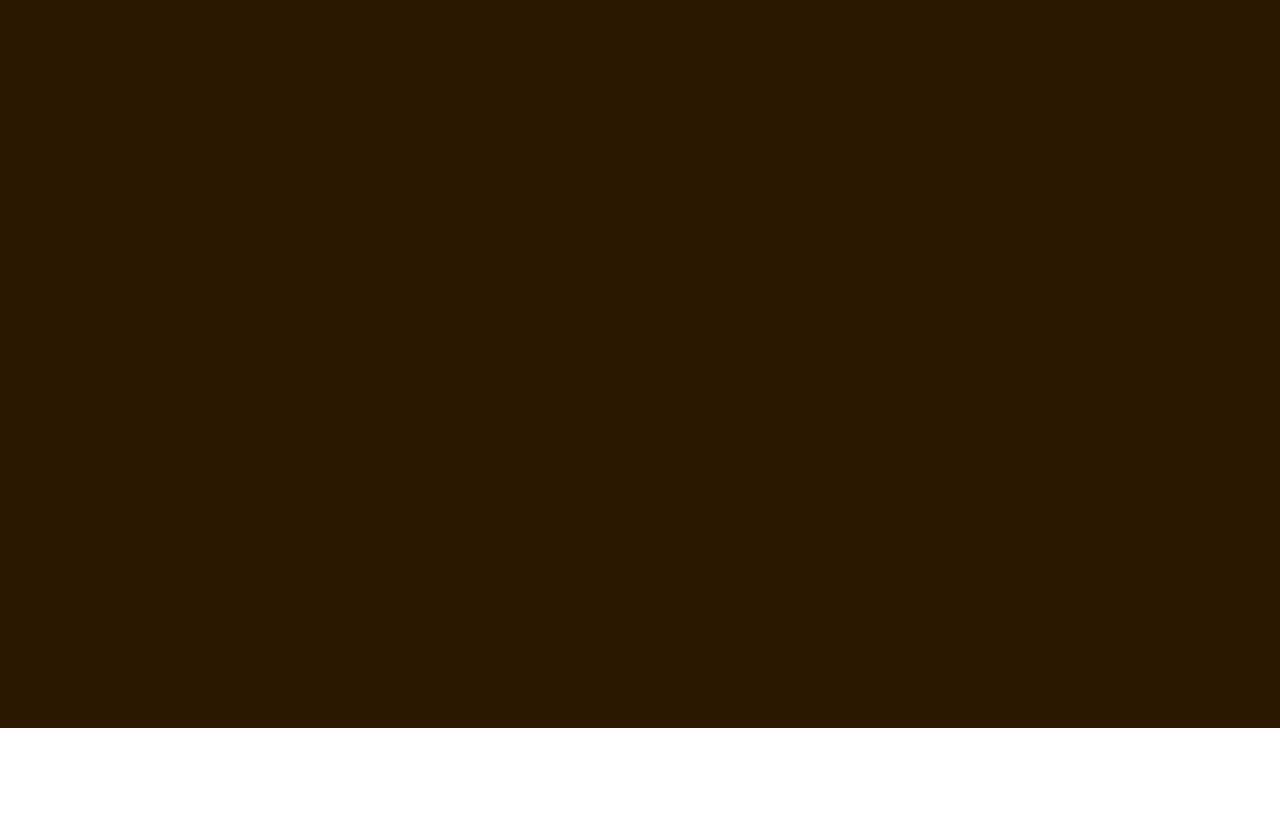
==== commit 8be484fc: "first commit" ====
--- a/index.html
+++ b/index.html
@@ -10,6 +10,7 @@
     <link rel="icon" type="image/svg" href="./images/logo-Borcelle.svg">
 
     <link rel="stylesheet" href="style.css">
+    <link rel="stylesheet" href="./style files/cursor.css">
     <!-- bootstrap -->
     <link href="https://cdn.jsdelivr.net/npm/bootstrap@5.3.3/dist/css/bootstrap.min.css" rel="stylesheet"
         integrity="sha384-QWTKZyjpPEjISv5WaRU9OFeRpok6YctnYmDr5pNlyT2bRjXh0JMhjY6hW+ALEwIH" crossorigin="anonymous">
@@ -28,6 +29,12 @@
 </head>
 
 <body class="">
+    <!-- for cursor style -->
+    <div class="cursor">
+        <div class="sammcircle"></div>
+    </div>
+
+
     <div class="all-content">
         <!-- navbar -->
         <nav class="navbar navbar-expand-sm" id="navbar" data-aos="fade-down" data-aos-duration="1000">
@@ -68,8 +75,8 @@
                         </li>
                     </ul>
                     <div class="icons">
-                        <div class="login"><a href="">Log in</a></div>
-                        <div class="signup"><a href="">Sign up</a></div>
+                        <div class="login"><a href="./signup.html">Log in</a></div>
+                        <div class="signup"><a href="./login.html">Sign up</a></div>
                         <div class="nav-icon">
                             <svg aria-hidden="true" xmlns="http://www.w3.org/2000/svg" width="30" height="30"
                                 fill="none" viewBox="0 0 24 24">
@@ -558,22 +565,22 @@
                 <div class="row">
                     <div class="col-md-4 py-1 py-md-0">
                         <div class="form-group">
-                            <input type="text" name="name" class="form-control" id="usr" placeholder="Name">
+                            <input type="text" name="name" class="form-control" id="usr" placeholder="Name" required>
                         </div>
                     </div>
                     <div class="col-md-4 py-1 py-md-0">
                         <div class="form-group">
-                            <input type="email" name="email" class="form-control" id="email" placeholder="Email">
+                            <input type="email" name="email" class="form-control" id="email" placeholder="Email" required>
                         </div>
                     </div>
                     <div class="col-md-4 py-1 py-md-0">
                         <div class="form-group">
-                            <input type="number" name="number" class="form-control" id="phone" placeholder="Phone no">
+                            <input type="" name="number" class="form-control" id="phone" placeholder="Phone no" required>
                         </div>
                     </div>
                 </div>
                 <div class="form-group">
-                    <textarea rows="5" name="Mesaage" class="form-control" id="comment" placeholder="Messae"></textarea>
+                    <textarea rows="5" name="Mesaage" class="form-control" id="comment" placeholder="Messae" required></textarea>
                 </div>
                 <div id="btnmessage"><button type="submit">Send Mesaage</button></div>
             </div>
@@ -603,7 +610,7 @@
 </body>
 
 <script src="./Script files/Add-to-cart.js"></script>
-
+<script src="./Script files/courser - Copy.js"></script>
 
 <!-- for amnimation link -->
 <script src="https://unpkg.com/aos@2.3.1/dist/aos.js"></script>
--- a/style.css
+++ b/style.css
@@ -84,7 +84,7 @@
 /* 
 crat tab */
 .cartTab {
-  background-color: rgba(0, 0, 0, 0.945);
+  background-color: rgba(87, 55, 24, 0.897);
   color: white;
   width: 300px;
   position: fixed;
@@ -151,7 +151,7 @@
   background-color: transparent;
 }
 .listCart .shopItems:nth-child(even){
-  background-color: rgb(63, 62, 62);
+  background-color: rgb(109, 69, 30);
 }
 .listCart{
   overflow: auto;
--- a/style files/cursor.css
+++ b/style files/cursor.css
@@ -0,0 +1,19 @@
+/* for cursor circle add */
+.cursor {
+    width: 20px;
+    height: 20px;
+    background-color: rgba(161, 109, 14, 0.767); /* Red with slight transparency */
+    border-radius: 50%;
+    position: fixed;
+    pointer-events: none;
+    display: block; /* Show the cursor circle */
+    transform: translate(-50%, -50%);
+    z-index: 9999;
+    padding: 10px;
+  }
+  .sammcircle{
+    padding: 15px;
+    border-radius: 50%;
+    border: 2px solid rgba(161, 109, 14, 0.767);
+    transform: translate(-50%, -50%);
+  }